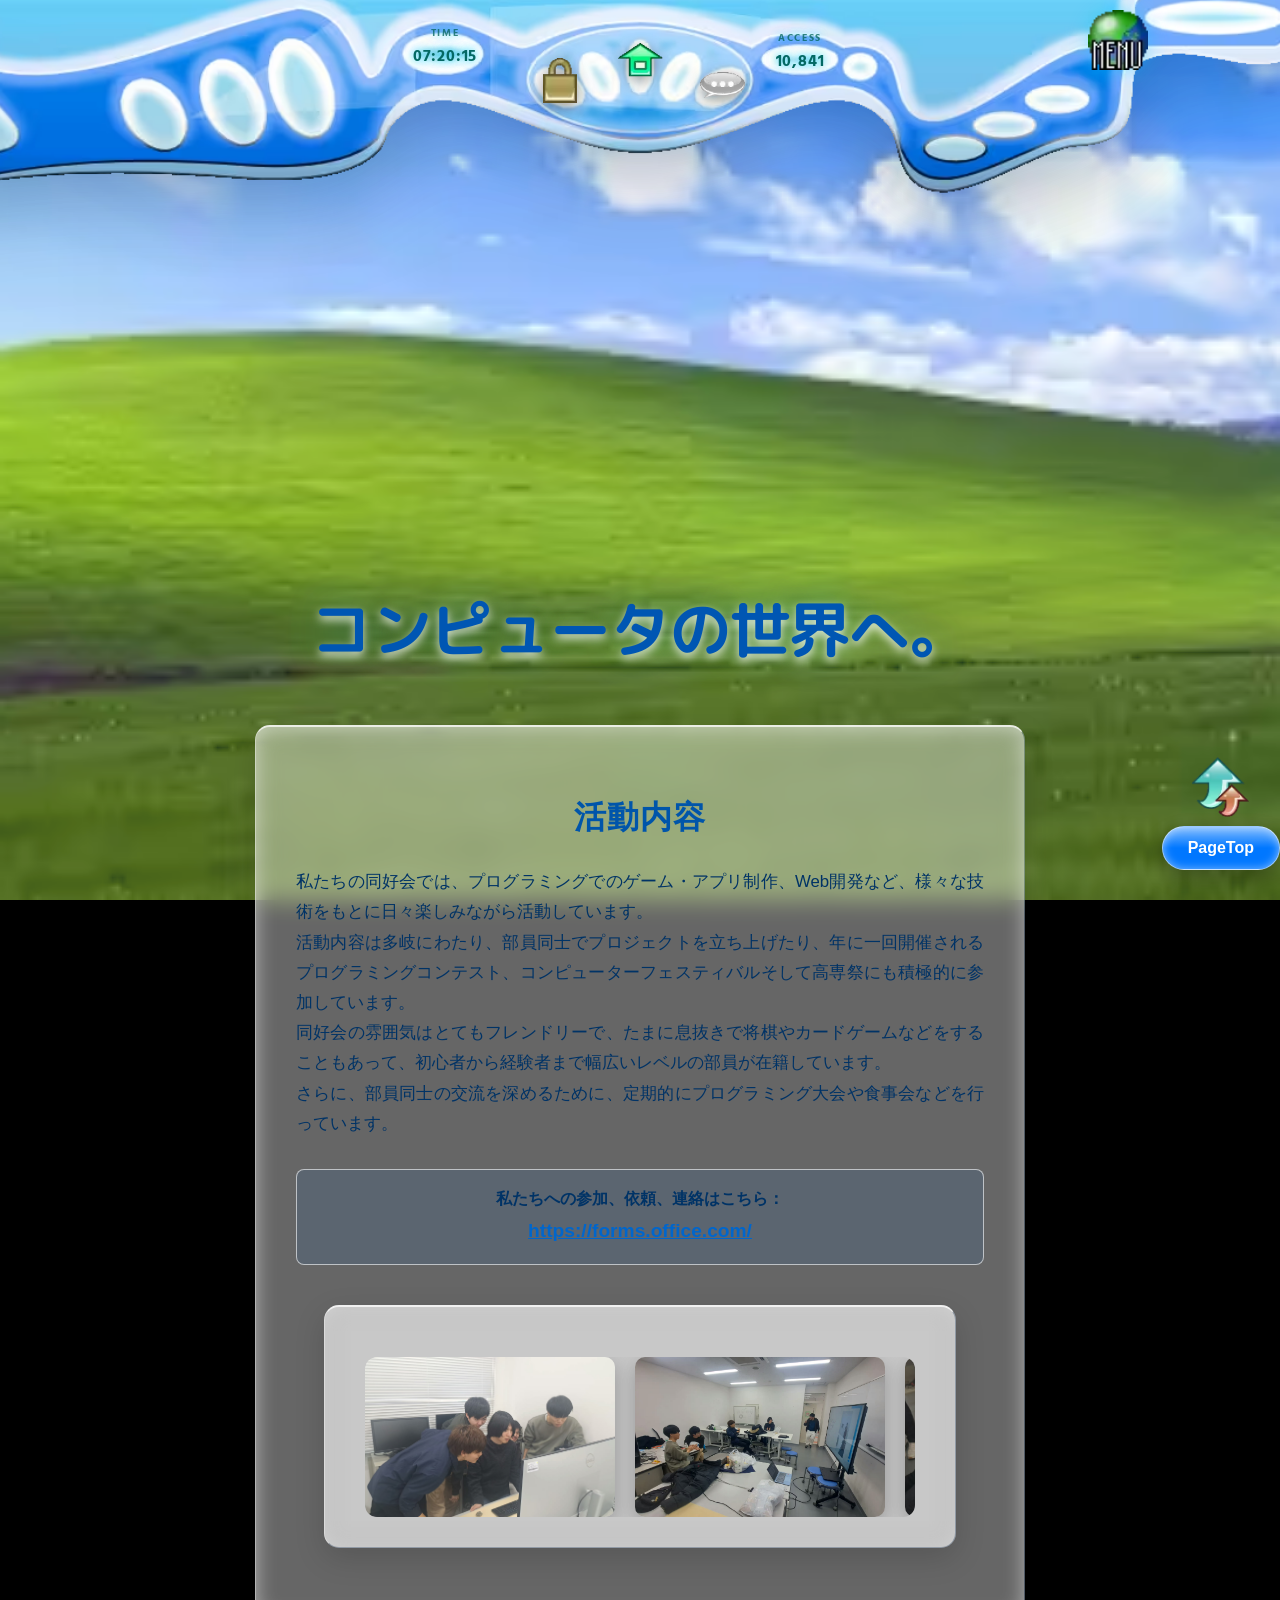
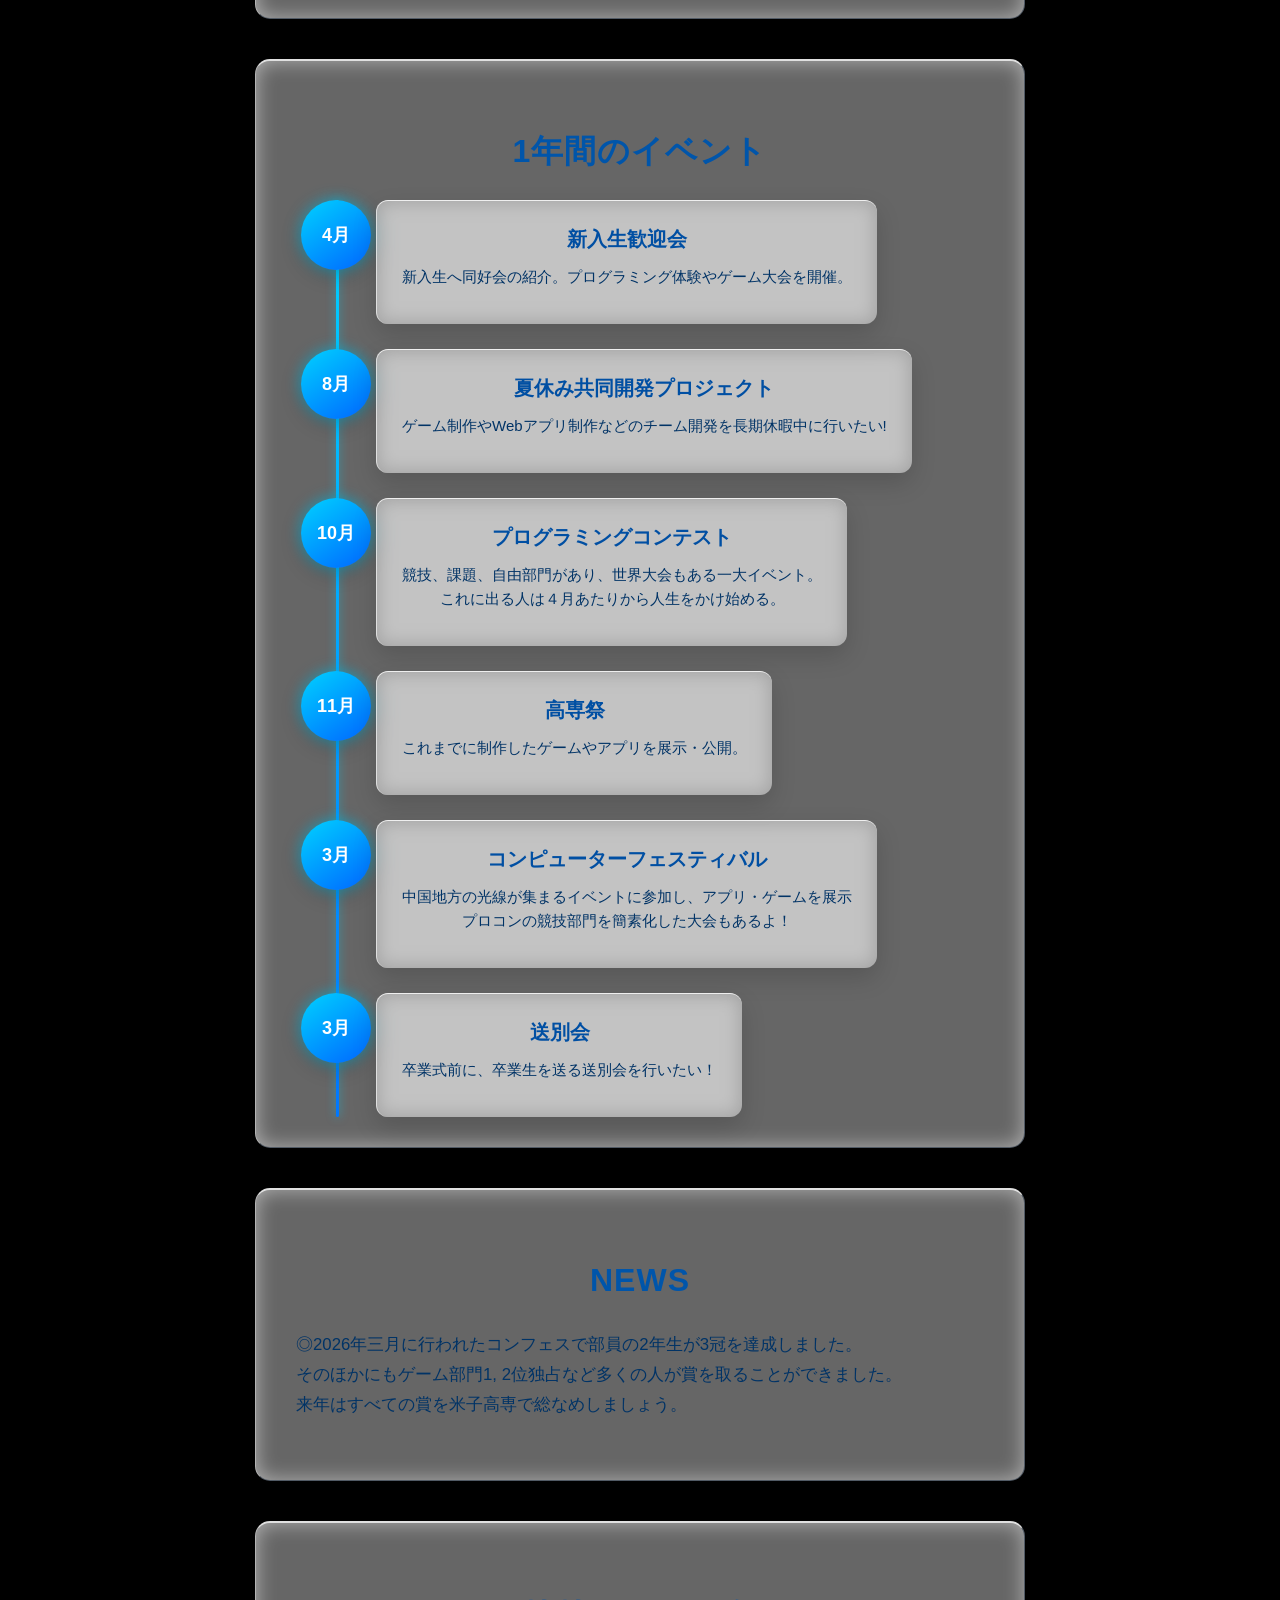
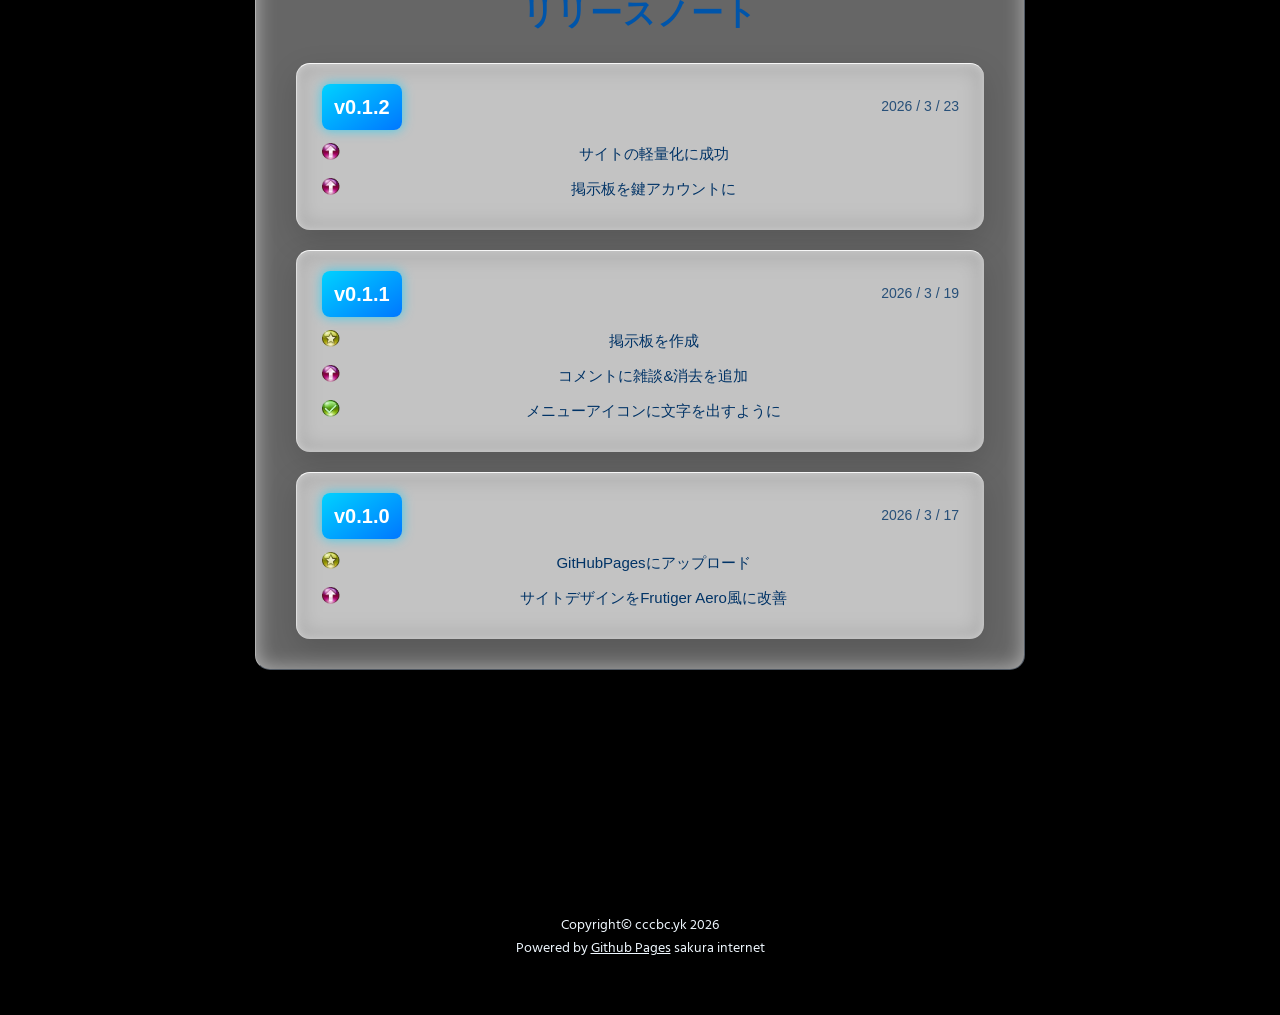
==== index.html @ b2a7dab2 "Update index.html" ====
<!DOCTYPE html>
<html lang="ja">

<head>
    <meta charset="UTF-8">
    <meta name="viewport" content="width=device-width, initial-scale=1.0">
    <title>コンピュータ同好会 - CCCBC ホームページ</title>
    <!-- Apply Settings Script -->
    <script src="assets/js/apply_settings.js"></script>
    <!-- Google Fonts: M PLUS Rounded 1c -->
    <link rel="preconnect" href="https://fonts.googleapis.com">
    <link rel="preconnect" href="https://fonts.gstatic.com" crossorigin>
    <link
        href="https://fonts.googleapis.com/css2?family=Hind:wght@300;400;500;600;700&family=M+PLUS+Rounded+1c:wght@400;700&display=swap"
        rel="stylesheet">
    <!-- Three.js for 3D Logo -->
    <script defer src="assets/js/three.min.js"></script>
    <link rel="stylesheet" href="assets/css/style.css">
</head>


<body>
    <div class="side-frame side-frame-left"></div>
    <div class="side-frame side-frame-right"></div>
    <div id="header-earth-part"></div>
    <div id="header-container">
        <div id="canvas-wrap">
            <div id="header-bg-part"></div>

            <canvas id="headerCanvas"></canvas>
            <div id="box-time" class="info-box">
                <span class="label">Time</span>
                <span id="currentTime" class="value">00:00:00</span>
            </div>

            <div id="box-network" class="info-box">
                <span class="label">Network</span>
                <div id="antenna-container">
                    <svg width="40" height="26" viewBox="0 0 50 30">
                        <path d="M 8 28 V 10 M 8 10 L 4 5 H 12 Z" stroke="white" stroke-width="2" fill="none" />
                        <rect class="sig-bar active" x="18" y="22" width="4" height="6" rx="1" />
                        <rect class="sig-bar active" x="26" y="15" width="4" height="13" rx="1" />
                        <rect class="sig-bar active" x="34" y="9" width="4" height="19" rx="1" />
                        <rect class="sig-bar active" id="bar-4" x="42" y="3" width="4" height="25" rx="1" />
                    </svg>
                </div>
            </div>



            <div id="box-access" class="info-box">
                <span class="label">Access</span>
                <span id="accessCount" class="value">10,841</span>
            </div>
        </div>
    </div>

    <div class="menu-panel" id="menuPanel">

        <a href="./index.html">ホーム</a>
        <a href="#about">同好会紹介</a>
        <a href="./html/members.html">部員紹介</a>
        <a href="./html/works.html">部員作品一覧</a>
        <a href="./html/activities.html">活動実績</a>
        <a href="#release-notes">リリースノート</a>
        <a href="./html/recruitment.html">募集要項</a>
        <a href="./html/bbs.html">同好会掲示板</a>
        <a href="./html/inquiry.html">お問い合わせ</a>
        <a href="./html/settings.html">サイト設定</a>

    </div>


    <main>
        <section class="hero-section">
            <div id="logo-3d-container"></div>
            <h1>コンピュータの世界へ。</h1>
            <div class="aero-content-box" id="about">
                <p class="aero-subtitle">
                    活動内容
                </p>

                <p class="aero-text">
                    私たちの同好会では、プログラミングでのゲーム・アプリ制作、Web開発など、様々な技術をもとに日々楽しみながら活動しています。<br>
                    活動内容は多岐にわたり、部員同士でプロジェクトを立ち上げたり、年に一回開催されるプログラミングコンテスト、コンピューターフェスティバルそして高専祭にも積極的に参加しています。<br>
                    同好会の雰囲気はとてもフレンドリーで、たまに息抜きで将棋やカードゲームなどをすることもあって、初心者から経験者まで幅広いレベルの部員が在籍しています。<br>
                    さらに、部員同士の交流を深めるために、定期的にプログラミング大会や食事会などを行っています。<br>
                </p>

                <div class="aero-contact">
                    私たちへの参加、依頼、連絡はこちら：<br>
                    <a href="https://forms.office.com/Pages/ResponsePage.aspx?id=XYP-cpVeEkWK4KezivJfyFnxktdbz69GnJDWinp0OmpURDQ2TjlPMTk3WVBYSE1GWjRUVzJJSDlMTC4u"
                        class="aero-link">https://forms.office.com/</a>
                </div>

                <div class="aero-content-box">
                    <!-- ictルームで作業している様子をのせる -->
                    <div class="slide-container">
                        <div class="slide-track">

                            <img src="/assets/images/sc1.avif" alt="">
                            <img src="/assets/images/sc2.avif" alt="">
                            <img src="/assets/images/sc3.avif" alt="">
                            <img src="/assets/images/sc4.avif" alt="">

                            <!-- ループ用（同じ画像をもう一度） -->
                            <img src="/assets/images/sc1.avif" alt="">
                            <img src="/assets/images/sc2.avif" alt="">
                            <img src="/assets/images/sc3.avif" alt="">
                            <img src="/assets/images/sc4.avif" alt="">

                        </div>
                    </div>

                </div>
            </div>


            <div class="aero-content-box">
                <p class="aero-subtitle">
                    1年間のイベント
                </p>

                <div class="event-timeline">

                    <div class="event-card">
                        <div class="event-month">4月</div>
                        <div class="event-content">
                            <h3>新入生歓迎会</h3>
                            <p>新入生へ同好会の紹介。プログラミング体験やゲーム大会を開催。</p>
                        </div>
                    </div>

                    <div class="event-card">
                        <div class="event-month">8月</div>
                        <div class="event-content">
                            <h3>夏休み共同開発プロジェクト</h3>
                            <p>ゲーム制作やWebアプリ制作などのチーム開発を長期休暇中に行いたい!</p>
                        </div>
                    </div>

                    <div class="event-card">
                        <div class="event-month">10月</div>
                        <div class="event-content">
                            <h3>プログラミングコンテスト</h3>
                            <p>競技、課題、自由部門があり、世界大会もある一大イベント。<br>
                                これに出る人は４月あたりから人生をかけ始める。
                            </p>
                        </div>
                    </div>

                    <div class="event-card">
                        <div class="event-month">11月</div>
                        <div class="event-content">
                            <h3>高専祭</h3>
                            <p>これまでに制作したゲームやアプリを展示・公開。</p>
                        </div>
                    </div>

                    <div class="event-card">
                        <div class="event-month">3月</div>
                        <div class="event-content">
                            <h3>コンピューターフェスティバル</h3>
                            <p>中国地方の光線が集まるイベントに参加し、アプリ・ゲームを展示<br>
                                プロコンの競技部門を簡素化した大会もあるよ！
                            </p>
                        </div>
                    </div>

                    <div class="event-card">
                        <div class="event-month">3月</div>
                        <div class="event-content">
                            <h3>送別会</h3>
                            <p>卒業式前に、卒業生を送る送別会を行いたい！</p>
                        </div>
                    </div>

                </div>
            </div>


            <div class="aero-content-box">
                <p class="aero-subtitle">
                    NEWS
                </p>

                <p class="aero-text">
                    ◎2026年三月に行われたコンフェスで部員の2年生が3冠を達成しました。<br>
                    そのほかにもゲーム部門1, 2位独占など多くの人が賞を取ることができました。<br>
                    来年はすべての賞を米子高専で総なめしましょう。
                </p>

            </div>


            <div class="aero-content-box" id="release-notes">
                <p class="aero-subtitle">
                    リリースノート
                </p>


                <div class="release-container">

                    <div class="release-card">
                        <div class="release-header">
                            <span class="release-version">v0.1.2</span>
                            <span class="release-date">2026 / 3 / 23</span>
                        </div>

                        <ul class="release-list">
                            <!-- <li class="new"></li> -->
                            <li class="improve">サイトの軽量化に成功</li>
                            <li class="improve">掲示板を鍵アカウントに</li>
                            <!-- <li class="fix"></li> -->

                        </ul>
                    </div>

                </div>

                <div class="release-container">

                    <div class="release-card">
                        <div class="release-header">
                            <span class="release-version">v0.1.1</span>
                            <span class="release-date">2026 / 3 / 19</span>
                        </div>

                        <ul class="release-list">
                            <li class="new">掲示板を作成</li>
                            <li class="improve">コメントに雑談&消去を追加</li>
                            <li class="fix">メニューアイコンに文字を出すように</li>

                        </ul>
                    </div>

                </div>

                <div class="release-container">

                    <div class="release-card">
                        <div class="release-header">
                            <span class="release-version">v0.1.0</span>
                            <span class="release-date">2026 / 3 / 17</span>
                        </div>

                        <ul class="release-list">
                            <li class="new">GitHubPagesにアップロード</li>
                            <li class="improve">サイトデザインをFrutiger Aero風に改善</li>
                            <!-- <li class="fix"></li> -->
                        </ul>
                    </div>

                </div>


            </div>


        </section>

        <section class="footer"></section>
    </main>

    <script src="assets/js/header_manager.js"></script>
    <script src="assets/js/footer.js"></script>

    <script src="assets/js/logo_3d.js"></script>
    <script>
        // 本物のアクセス数を取得して更新
        async function updateRealAccessCount() {
            const el = document.getElementById('accessCount');
            const siteId = "cccbc-yk-homepage"; // サイト識別用ID

            try {
                // Visit-Counter API (無料のアクセスカウンター) を使用
                const response = await fetch(`https://api.visitorbadge.io/api/visitors?path=${siteId}&countOnly=true`);
                const text = await response.text();

                // APIはSVGで結果を返すため、正規表現でアクセス数を抽出
                const match = text.match(/VISITORS:\s*([\d,]+)/i) || text.match(/<text.*?font-weight="bold".*?>([\d,]+)<\/text>/i);
                const count = match ? parseInt(match[1].replace(/,/g, '')) : 0;

                // 初期の10,841に加算して表示（キリ番っぽく見せるため）
                const baseCount = 0;
                el.textContent = (baseCount + count).toLocaleString();
            } catch (e) {
                console.error("Access count fetch failed:", e);
                // 失敗した場合は既存の表示を維持
            }
        }

        // 時刻・ステータスの更新
        function updateStats() {
            const now = new Date();
            document.getElementById('currentTime').textContent =
                now.getHours().toString().padStart(2, '0') + ':' +
                now.getMinutes().toString().padStart(2, '0') + ':' +
                now.getSeconds().toString().padStart(2, '0');

            // アンテナの演出: 基本4本、たまに3本
            const bar4 = document.getElementById('bar-4');
            if (bar4 && Math.random() > 0.95) {
                bar4.style.opacity = Math.random() > 0.3 ? "1" : "0.2";
            }
        }

        setInterval(updateStats, 1000);
        updateStats();
        updateRealAccessCount(); // ページ読み込み時に実行

        // Canvas要素が未使用の場合は非表示にする（あるいは削除）


        const headerCanvas = document.getElementById('headerCanvas');
        if (headerCanvas) headerCanvas.style.display = 'none';

        // 地球メニューの開閉
        const earthBtn = document.getElementById('header-earth-part');
        const menuPanel = document.getElementById('menuPanel');

        earthBtn.addEventListener('click', () => {
            menuPanel.classList.toggle('open');
            earthBtn.classList.toggle('active');
        });

        // スマートリンクハンドラー：未設定やリンク切れを404へ
        document.addEventListener('click', async (e) => {
            const link = e.target.closest('a');
            if (!link) return;

            const href = link.getAttribute('href');

            // 1. 「#」や空文字（未設定）の場合は404へ
            if (href === '#' || !href) {
                e.preventDefault();
                window.location.href = '404.html';
                return;
            }

            // 2. 外部サイト、メール、ページ内アンカー等はそのまま
            if (href.startsWith('http') || href.startsWith('mailto:') || href.startsWith('#')) return;

            // 3. 内部リンクが実際に存在するかチェック（開発中の保険）
            // ※ローカルのfile://環境では動かない場合があります
            if (window.location.protocol.startsWith('http')) {
                try {
                    const response = await fetch(href, { method: 'HEAD' });
                    if (!response.ok && response.status === 404) {
                        e.preventDefault();
                        window.location.href = '404.html';
                    }
                } catch (err) {
                    // 通信エラー等はブラウザのデフォルト挙動に任せる
                }
            }
        });

        // パネルの外をクリックしたら閉じる
        document.addEventListener('click', (e) => {
            const earthBtn = document.getElementById('header-earth-part');
            const menuPanel = document.getElementById('menuPanel');
            if (earthBtn && !earthBtn.contains(e.target) && !menuPanel.contains(e.target)) {
                menuPanel.classList.remove('open');
                earthBtn.classList.remove('active');
            }
        });

        // メニュー内のアンカーリンクをクリックした時の処理
        const menuLinks = document.querySelectorAll('#menuPanel a');
        menuLinks.forEach(link => {
            link.addEventListener('click', (e) => {
                const href = link.getAttribute('href');
                if (href && href.startsWith('#') && href !== '#') {
                    // パネルを閉じる
                    menuPanel.classList.remove('open');
                    earthBtn.classList.remove('active');

                    // スムーズスクロール
                    const targetEl = document.querySelector(href);
                    if (targetEl) {
                        e.preventDefault();
                        targetEl.scrollIntoView({ behavior: 'smooth' });
                    }
                }
            });
        });
    </script>


    <!-- ページトップボタン -->
    <button id="pageTop">PageTop</button>

    <script>
        const pageTop = document.getElementById("pageTop");
        pageTop.onclick = () => {

            window.scrollTo({
                top: 0,
                behavior: "smooth"
            });
        };
    </script>

</body>

</html>
---- assets/css/style.css ----
:root {
    --accent: #00d2ff;
    --bg-site: #fdfdfd;
    --glass-glow: rgba(0, 210, 255, 0.5);
}

/* --- Side Pillarboxes (デジタルとアナログの境目) --- */
.side-frame {
    position: fixed;
    top: 0;
    width: calc((100vw - 1500px) / 2);
    height: 100vh;
    /* 記録中の漆黒の帯 */
    background: #050505;
    background-image: linear-gradient(rgba(18, 16, 16, 0) 50%,
            rgba(0, 0, 0, 0.25) 50%), linear-gradient(90deg,
            rgba(255, 0, 0, 0.02),
            rgba(0, 255, 0, 0.01),
            rgba(0, 0, 255, 0.02));
    background-size: 100% 2px, 3px 100%;
    z-index: 2000;
    /* 全ての要素（ヘッダー含む）より上に置くことで「枠」にする */
    pointer-events: none;
}

.side-frame-left {
    left: 0;
    border-right: 1px solid rgba(255, 255, 255, 0.15);
    box-shadow: 10px 0 30px rgba(0, 0, 0, 0.8);
}

.side-frame-right {
    right: 0;
    border-left: 1px solid rgba(255, 255, 255, 0.15);
    box-shadow: -10px 0 30px rgba(0, 0, 0, 0.8);
}

/* 画面が狭いときは枠を消す */
@media (max-width: 1500px) {
    .side-frame {
        display: none;
    }
}

body {
    margin: 0;
    padding: 0;
    font-family: "Hind", "M PLUS Rounded 1c", sans-serif;
    color: #333;
    overflow-x: hidden;
    /* 枠に合わせて1500px幅に固定したWindows XP Bliss */
    background-color: #000;
    /* 枠の外は完全な黒 */
    background-image: url("../images/Bliss_(Windows_XP).avif");
    background-size: 1500px auto;
    background-position: center bottom;
    background-attachment: fixed;
    background-repeat: no-repeat;
}

/* 背景が明るい画像の場合に備え、オーバーレイで可読性を確保 */
body::before {
    content: "";
    position: fixed;
    top: 0;
    left: 0;
    width: 100%;
    height: 100%;
    background: rgba(255, 255, 255, 0.1);
    backdrop-filter: saturate(1.2);
    z-index: -1;
}

/* --- Floating Menu Bar Style (Responsive) --- */
#header-container {
    position: fixed;
    top: 0;
    left: 0;
    width: 100%;
    height: 120px;
    display: flex;
    justify-content: center;
    z-index: 1;
    filter: drop-shadow(0 15px 40px rgba(0, 50, 100, 0.25));
}

#canvas-wrap {
    position: relative;
    width: 1500px;
    height: 120px;
    pointer-events: auto;
    flex-shrink: 0;
    display: flex;
    justify-content: center;
    align-items: center;
}

/* --- ヘッダー専用のパーツ画像 --- */
#header-bg-part {
    position: absolute;
    top: -20px;
    /* 以前の座標再現 */
    left: 0;
    width: 1500px;
    height: 450px;
    background-image: url("../images/frutiger_aero_design (8).avif");
    background-size: contain;
    background-repeat: no-repeat;
    background-position: center top;
    z-index: -1;
    pointer-events: none;
    filter: drop-shadow(0 20px 50px rgba(0, 0, 0, 0.1));
}

/* --- 地球メニュー画像 --- */
#header-earth-part {
    position: fixed;
    top: 10px;
    left: calc(max(0px, 50vw - 750px) + min(100vw, 1500px) * 0.85);
    width: 140px;
    height: 60px;
    background-image: url("../images/menu_earth.avif");
    background-size: contain;
    background-repeat: no-repeat;
    z-index: 3;
    pointer-events: auto;
    cursor: pointer;
    filter: drop-shadow(0 0 10px rgba(0, 210, 255, 0.4));
    transition: transform 0.3s ease, filter 0.3s ease;
}

/* クリック時アニメーション */
#header-earth-part.active {
    transform: scale(1.1) rotate(10deg);
    filter: drop-shadow(0 0 20px rgba(0, 210, 255, 1));
}



/* スライドメニュー */

.menu-panel {
    position: fixed;
    top: 0;
    right: calc(max((100vw - 1500px) / 2, 0px));
    width: 260px;
    height: 100vh;
    background: rgba(255, 255, 255, 0.4);
    backdrop-filter: blur(20px);
    -webkit-backdrop-filter: blur(20px);
    transform: translateX(100%);
    box-shadow: -5px 0 20px rgba(0, 0, 0, 0);
    padding-top: 10px;
    display: flex;
    flex-direction: column;
    gap: 20px;
    z-index: 5;
    transition: transform 0.5s cubic-bezier(0.16, 1, 0.3, 1), box-shadow 0.5s;
    pointer-events: none;
}

.menu-panel.open {
    transform: translateX(0);
    box-shadow: -5px 0 30px rgba(0, 0, 0, 0.2);
    pointer-events: auto;
}

/* メニュー項目 */

.menu-panel a {
    padding: 2px 10px;
    font-size: 18px;
    color: #0a4f70;
    text-decoration: none;
    border-radius: 10px;
}

.menu-panel a:hover {
    background: rgba(255, 255, 255, 0.6);
}

#header-earth-part:hover {
    transform: scale(1.05);
    filter: drop-shadow(0 0 15px rgba(0, 210, 255, 0.8));
}

#headerCanvas {
    position: relative;
    width: 1500px;
    height: 450px;
    margin-top: -150px;
    /* キャンバスの描画位置合わせ */
    display: block;
    z-index: 1;
}

/* --- Access & Time Overlays (Menu alignment) --- */
/* --- Stat Box Base Styling --- */
.info-box {
    position: absolute;
    color: #056964;
    text-align: center;
    text-shadow: 0 0 8px rgba(0, 210, 255, 0.8), 0 0 15px rgba(0, 210, 255, 0.4);
    pointer-events: none;
    transform: translateX(-50%);
    /* 座標を要素の中央にする */
}

/* 個別配置 */
#box-time {
    top: 25px;
    left: 555px;
}

#box-network {
    top: 90px;
    left: 70px;
}

#box-access {
    top: 30px;
    left: 910px;
}

.label {
    display: block;
    font-size: 0.65rem;
    text-transform: uppercase;
    letter-spacing: 0.15em;
    opacity: 0.8;
    font-weight: 700;
    margin-bottom: 2px;
}

.value {
    font-size: 1.0rem;
    font-weight: 700;
    letter-spacing: 0.05em;
}

/* --- Dynamic Header Buttons --- */
.header-btn {
    position: absolute;
    width: 60px;
    height: 60px;
    display: flex;
    justify-content: center;
    align-items: center;
    cursor: pointer;
    transition: all 0.4s cubic-bezier(0.175, 0.885, 0.32, 1.275);
    z-index: 10;
}

.header-btn img {
    width: 45px; /* 少し大きくする */
    height: 45px;
    object-fit: contain;
    filter: drop-shadow(0 4px 8px rgba(0, 0, 0, 0.4));
    transition: all 0.4s ease;
}

.header-btn:hover {
    transform: scale(1.2) translateY(-4px);
}

.header-btn:hover img {
    filter: drop-shadow(0 0 15px rgba(0, 210, 255, 0.8));
    transform: rotate(5deg);
}



/* --- Main Content --- */
main {
    padding-top: 15vh;
    max-width: 900px;
    margin: 0 auto;
    text-align: center;
}

.hero-section {
    padding: 100px 20px;
}

h1 {
    font-size: 3.8rem;
    color: #0056b3;
    margin-bottom: 20px;
    text-shadow: 0 4px 10px rgba(255, 255, 255, 0.8), 0 0 40px rgba(0, 210, 255, 0.3);
    letter-spacing: -0.02em;
}


/* --- 3D Logo Container --- */
#logo-3d-container {
    width: 300px;
    height: 300px;
    margin: 0 auto;
    position: relative;
    cursor: pointer;
    filter: drop-shadow(0 20px 40px rgba(0, 0, 0, 0.3));
}

/* --- Antenna Styles --- */
.sig-bar {
    fill: rgba(255, 255, 255, 0.2);
}

.sig-bar.active {
    fill: #fff;
    filter: drop-shadow(0 0 5px rgba(0, 210, 255, 0.8));
}

.sig-bar.hidden {
    fill: rgba(255, 255, 255, 0.2);
    filter: none;
}

#antenna-container {
    display: flex;
    align-items: center;
    justify-content: center;
    height: 38px;
}

/* フルティガーエアロ風・すりガラスコンテンツボックス */
.aero-content-box {
    width: 80%;
    max-width: 800px;
    margin: 40px auto;
    padding: 30px 40px;

    /* すりガラス効果（魔法の1行） */
    background: rgba(255, 255, 255, 0.4);
    backdrop-filter: blur(12px);
    -webkit-backdrop-filter: blur(12px);

    /* アクリルの厚みと丸み */
    border-radius: 15px;
    border-top: 2px solid rgba(255, 255, 255, 0.8);
    /* 上からの光 */
    border-left: 1px solid rgba(255, 255, 255, 0.5);
    border-bottom: 1px solid rgba(0, 50, 100, 0.2);
    /* 下の影 */
    border-right: 1px solid rgba(0, 50, 100, 0.2);

    /* 空間に浮いているようなドロップシャドウ */
    box-shadow: 0 10px 30px rgba(0, 0, 0, 0.15),
        inset 0 0 20px rgba(255, 255, 255, 0.5);
    /* 内側の反射 */

    /* テキストのスタイル（当時のシステムフォント感を出す） */
    font-family: "Meiryo", "メイリオ", "MS P Gothic", sans-serif;
    color: #003366;
    /* 濃いブルーで視認性アップ */
    text-align: center;
    line-height: 1.8;
}

.aero-subtitle {
    font-size: 2rem;
    font-weight: bold;
    color: #0055aa;
    margin-bottom: 20px;
    letter-spacing: 1px;
}

.aero-text {
    font-size: 1.05rem;
    margin-bottom: 30px;
    text-align: justify;
    text-justify: inter-ideograph;
}

.aero-contact {
    font-size: 1rem;
    font-weight: bold;
    background: rgba(0, 100, 200, 0.1);
    padding: 15px;
    border-radius: 8px;
    border: 1px solid rgba(255, 255, 255, 0.6);
}

.aero-link {
    color: #0066cc;
    text-decoration: underline;
    font-size: 1.2rem;
}

.aero-link:hover {
    color: #0099ff;
    text-shadow: 0 0 8px rgba(0, 150, 255, 0.8);
    /* ホバーで光る！ */
}




/* ===============================
   活動風景スライドショー
================================ */

.slide-container {

    width: 100%;
    overflow: hidden;
    margin-top: 20px;
    border-radius: 12px;

}

.slide-track {

    display: flex;
    gap: 20px;

    width: calc(250px * 10);

    animation: slideLoop 30s linear infinite;

}

.slide-track img {

    width: 250px;
    height: 160px;

    object-fit: cover;

    border-radius: 10px;

    box-shadow:
        0 6px 20px rgba(0, 0, 0, 0.25);

    transition: 0.3s;

}

/* ホバー拡大 */

.slide-track img:hover {

    transform: scale(1.08);

    box-shadow:
        0 10px 30px rgba(0, 0, 0, 0.35);

}

/* 横スクロール */

@keyframes slideLoop {

    0% {
        transform: translateX(0);
    }

    100% {
        transform: translateX(-50%);
    }

}



/* ===============================
   イベントタイムライン
================================ */

.event-timeline {

    display: flex;
    flex-direction: column;
    gap: 25px;
    margin-top: 20px;
    position: relative;

}

/* 中央ライン */

.event-timeline::before {

    content: "";

    position: absolute;

    left: 40px;
    top: 0;
    bottom: 0;

    width: 3px;

    background: linear-gradient(180deg,
            #00d2ff,
            #0077ff);

    border-radius: 2px;

    box-shadow: 0 0 10px rgba(0, 210, 255, 0.6);

}

/* カード */

.event-card {

    display: flex;
    align-items: flex-start;
    gap: 20px;

    padding-left: 80px;

    position: relative;

}

/* 月 */

.event-month {

    width: 70px;
    height: 70px;

    display: flex;
    align-items: center;
    justify-content: center;

    font-weight: bold;
    font-size: 18px;

    color: white;

    background: linear-gradient(145deg,
            #00d2ff,
            #0066ff);

    border-radius: 50%;

    box-shadow:
        0 5px 20px rgba(0, 0, 0, 0.25),
        0 0 15px rgba(0, 210, 255, 0.7);

    position: absolute;
    left: 5px;

}

/* 内容カード */

.event-content {

    background: rgba(255, 255, 255, 0.35);

    backdrop-filter: blur(10px);

    padding: 20px 25px;

    border-radius: 12px;

    border-top: 1px solid rgba(255, 255, 255, 0.8);
    border-left: 1px solid rgba(255, 255, 255, 0.6);

    box-shadow:
        0 10px 25px rgba(0, 0, 0, 0.15);

    transition: 0.3s;

}

/* ホバー */

.event-card:hover .event-content {

    transform: translateY(-5px) scale(1.02);

    box-shadow:
        0 20px 40px rgba(0, 0, 0, 0.25);

}

/* タイトル */

.event-content h3 {

    margin: 0;
    font-size: 20px;

    color: #004fa3;

}

/* 説明 */

.event-content p {

    margin-top: 8px;
    font-size: 15px;

    color: #003366;

    line-height: 1.6;

}




/* ===============================
   リリースノート
================================ */

.release-container {

    display: flex;
    flex-direction: column;
    gap: 25px;
    margin-top: 20px;

}

/* カード */

.release-card {

    background: rgba(255, 255, 255, 0.35);

    backdrop-filter: blur(12px);

    border-radius: 14px;

    padding: 20px 25px;

    border-top: 1px solid rgba(255, 255, 255, 0.9);
    border-left: 1px solid rgba(255, 255, 255, 0.6);

    box-shadow:
        0 10px 30px rgba(0, 0, 0, 0.15),
        inset 0 0 10px rgba(255, 255, 255, 0.5);

    transition: 0.3s;

}

/* ホバー */

.release-card:hover {

    transform: translateY(-6px) scale(1.01);

    box-shadow:
        0 20px 45px rgba(0, 0, 0, 0.25);

}

/* ヘッダー */

.release-header {

    display: flex;
    justify-content: space-between;
    align-items: center;

    margin-bottom: 10px;

}

/* バージョン */

.release-version {

    font-weight: bold;

    font-size: 20px;

    color: white;

    padding: 5px 12px;

    border-radius: 8px;

    background: linear-gradient(145deg,
            #00d2ff,
            #0077ff);

    box-shadow:
        0 0 12px rgba(0, 210, 255, 0.7);

}

/* 日付 */

.release-date {

    font-size: 14px;

    color: #003366;

    opacity: 0.8;

}

/* リスト */

.release-list {

    list-style: none;
    padding: 0;
    margin: 0;

}

/* 各項目 */

.release-list li {

    margin: 8px 0;

    padding-left: 26px;

    position: relative;

    font-size: 15px;

    color: #003366;

}

/* アイコン */

.release-list li::before {

    position: absolute;
    left: 0;
    top: 2px;

    font-size: 14px;

}

/* 共通アイコン設定 */
.release-list li::before {
    content: "";
    position: absolute;
    left: 0;
    top: 2px;

    width: 18px;
    height: 18px;

    display: inline-block;

    background-size: contain;
    background-repeat: no-repeat;
    background-position: center;
}

/* 新機能 */
.release-list li.new::before {
    background-image: url("../images/new.avif");
}

/* 改善 */
.release-list li.improve::before {
    background-image: url("../images/improve.avif");
}

/* 修正 */
.release-list li.fix::before {
    background-image: url("../images/fix.avif");
}


#pageTop {
    position: fixed;
    bottom: 30px;
    right: calc(max((100vw - 1500px) / 2, 0px));

    /* ボタン本体のスタイル（フルティガーエアロ風に改善） */
    background: linear-gradient(180deg, rgba(255, 255, 255, 0.5) 0%, rgba(255, 255, 255, 0) 50%), #0077ff;
    color: white;
    border: 1px solid rgba(255, 255, 255, 0.6);
    padding: 12px 25px;
    font-size: 16px;
    font-weight: bold;
    border-radius: 50px;
    cursor: pointer;
    box-shadow: 0 8px 20px rgba(0, 0, 0, 0.3), inset 0 0 10px rgba(255, 255, 255, 0.5);
    transition: 0.3s cubic-bezier(0.17, 0.67, 0.83, 0.67);
    z-index: 1000;
}

/* ボタンの「上」に画像を表示するための擬似要素 */
#pageTop::before {
    content: "";
    position: absolute;
    bottom: 100%;
    /* ボタンの真上に配置 */
    left: 50%;
    transform: translateX(-50%) translateY(-10px);
    width: 60px;
    /* 画像のサイズ */
    height: 60px;
    background-image: url("../images/top.avif");
    background-size: contain;
    background-repeat: no-repeat;
    background-position: center bottom;
    transition: transform 0.3s ease;
    pointer-events: none;
}

#pageTop:hover {
    transform: translateY(-5px);
    background: linear-gradient(180deg, rgba(255, 255, 255, 0.6) 0%, rgba(255, 255, 255, 0.1) 50%), #3399ff;
    box-shadow: 0 12px 25px rgba(0, 0, 0, 0.4);
}

#pageTop:hover::before {
    /* ホバー時に画像が少し跳ねるアニメーション */
    transform: translateX(-50%) translateY(-25px);
}

/* --- Typography Helpers --- */
.hind-light {
    font-family: "Hind", sans-serif;
    font-weight: 300;
    font-style: normal;
}

.hind-regular {
    font-family: "Hind", sans-serif;
    font-weight: 400;
    font-style: normal;
}

.hind-medium {
    font-family: "Hind", sans-serif;
    font-weight: 500;
    font-style: normal;
}

.hind-semibold {
    font-family: "Hind", sans-serif;
    font-weight: 600;
    font-style: normal;
}

.hind-bold {
    font-family: "Hind", sans-serif;
    font-weight: 700;
    font-style: normal;
}

/* ===============================
   Global Theme Overrides
================================ */

/* Dark Mode Theme */
html.theme-dark body {
    background: #121212 !important;
}
html.theme-dark .hero-section::before {
    opacity: 0.1 !important;
}
html.theme-dark .aero-content-box {
    background: rgba(30,30,30,0.7) !important;
    border-color: rgba(255,255,255,0.1) !important;
}
html.theme-dark .event-content,
html.theme-dark .release-card,
html.theme-dark .bbs-card {
    background: rgba(40,40,40,0.8) !important;
    color: #e0e0e0 !important;
    border-color: rgba(255,255,255,0.1) !important;
}
html.theme-dark h1,
html.theme-dark h2,
html.theme-dark h3,
html.theme-dark .aero-subtitle {
    color: #66b2ff !important;
}
html.theme-dark .aero-text,
html.theme-dark p {
    color: #cccccc !important;
}

/* Hacker Theme */
html.theme-hacker body {
    background: #000 !important;
    color: #0f0 !important;
    font-family: "Courier New", Courier, monospace !important;
}
html.theme-hacker .hero-section::before {
    display: none !important;
}
html.theme-hacker h1, 
html.theme-hacker h2, 
html.theme-hacker h3, 
html.theme-hacker p, 
html.theme-hacker span, 
html.theme-hacker a {
    color: #0f0 !important;
    text-shadow: 0 0 5px #0f0 !important;
    font-family: "Courier New", Courier, monospace !important;
}
html.theme-hacker .aero-content-box,
html.theme-hacker .event-content,
html.theme-hacker .release-card,
html.theme-hacker .bbs-card {
    background: rgba(0,20,0,0.9) !important;
    border: 1px solid #0f0 !important;
    box-shadow: 0 0 10px #0f0 !important;
    backdrop-filter: none !important;
}
html.theme-hacker .aero-subtitle {
    color: #0f0 !important;
}

/* --- Footer --- */
.footer {
    padding: 40px 20px;
    margin-top: 50px;
}

.footer-content {
    color: aliceblue;
    font-size: 0.9rem;
    line-height: 1.6;
}
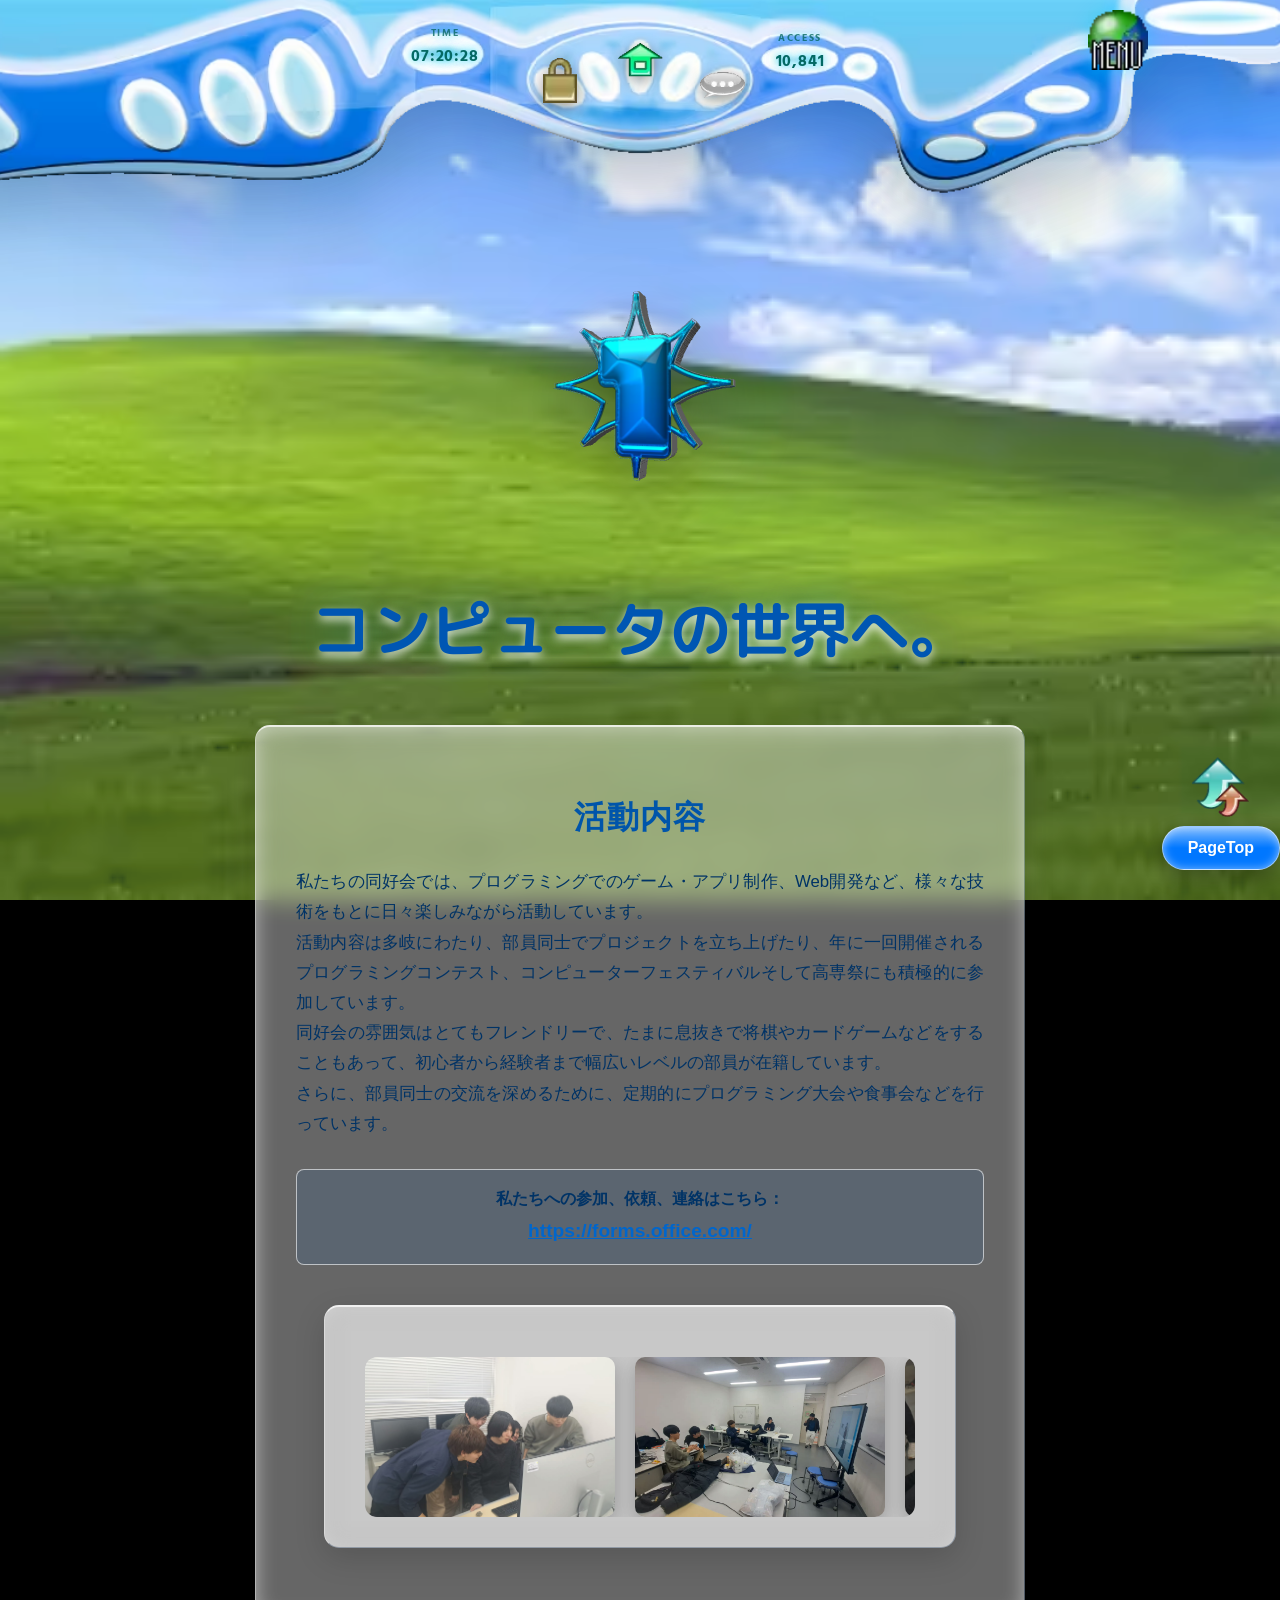
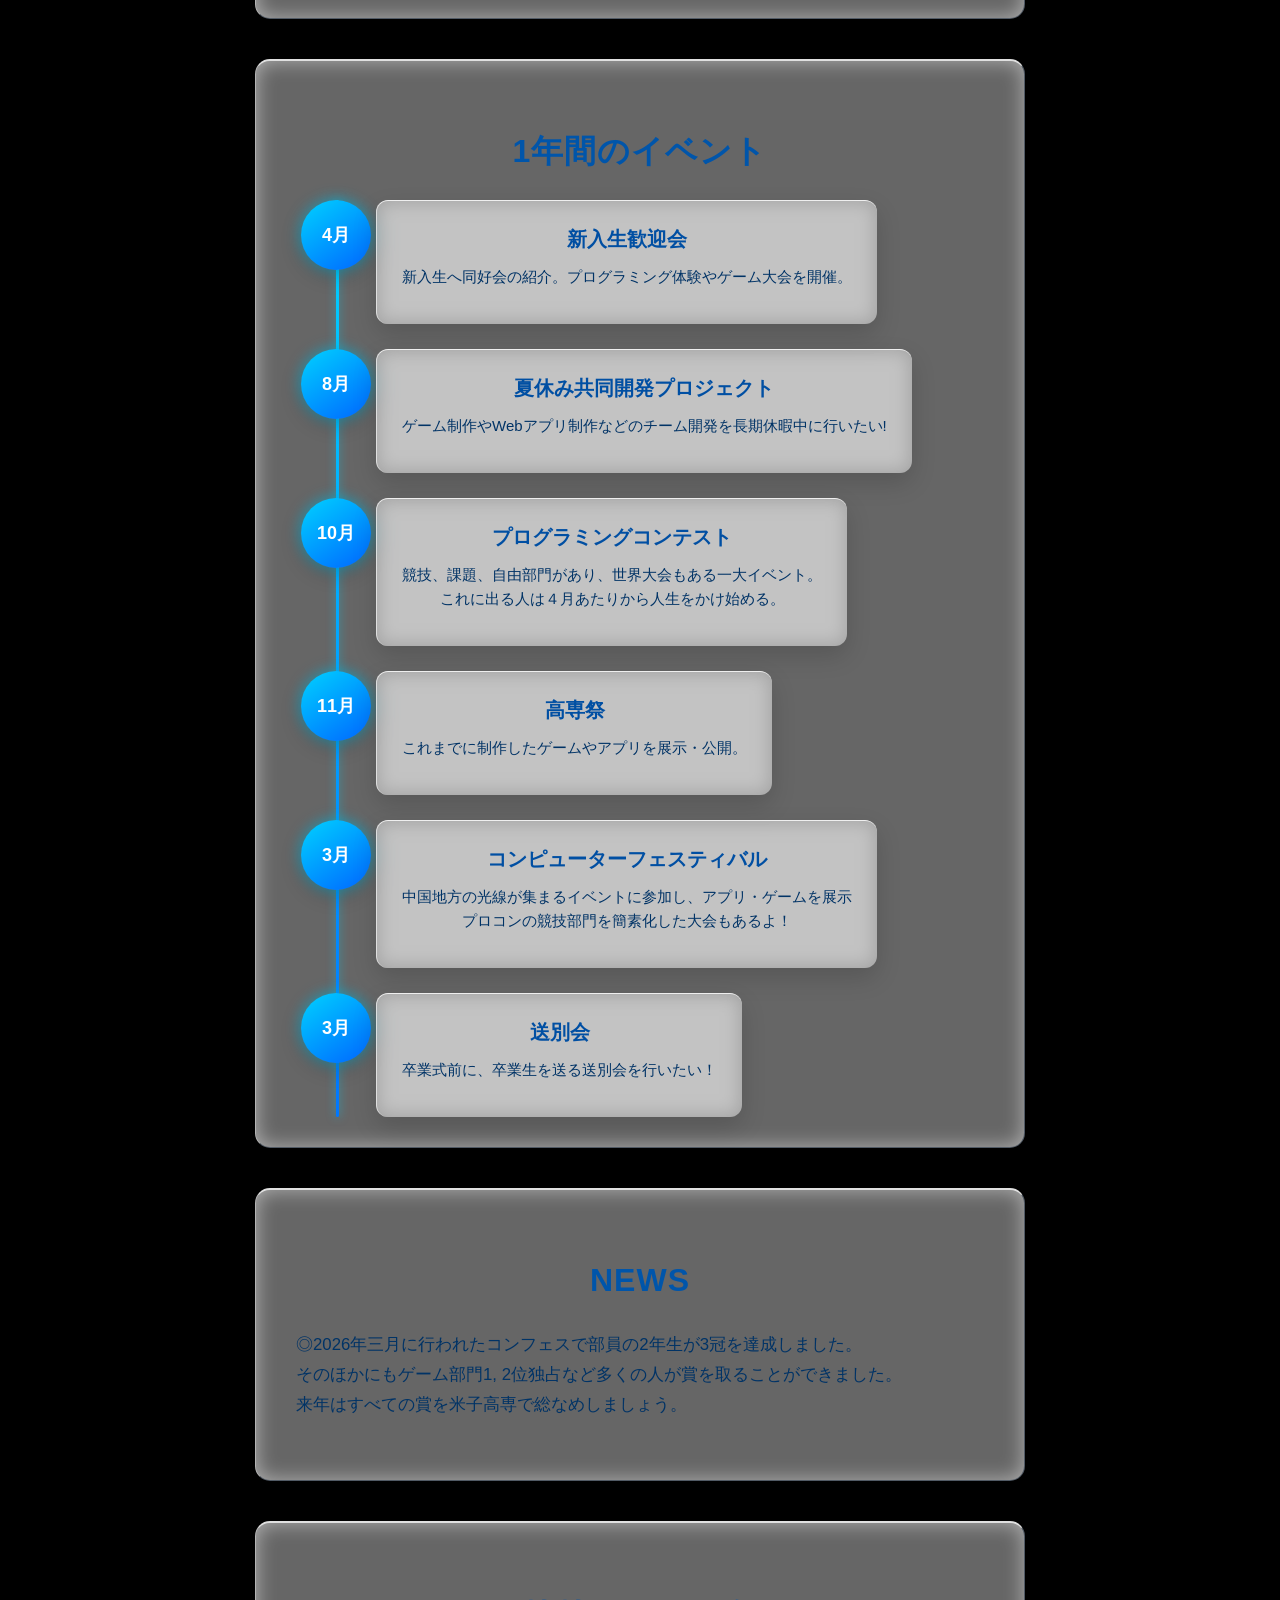
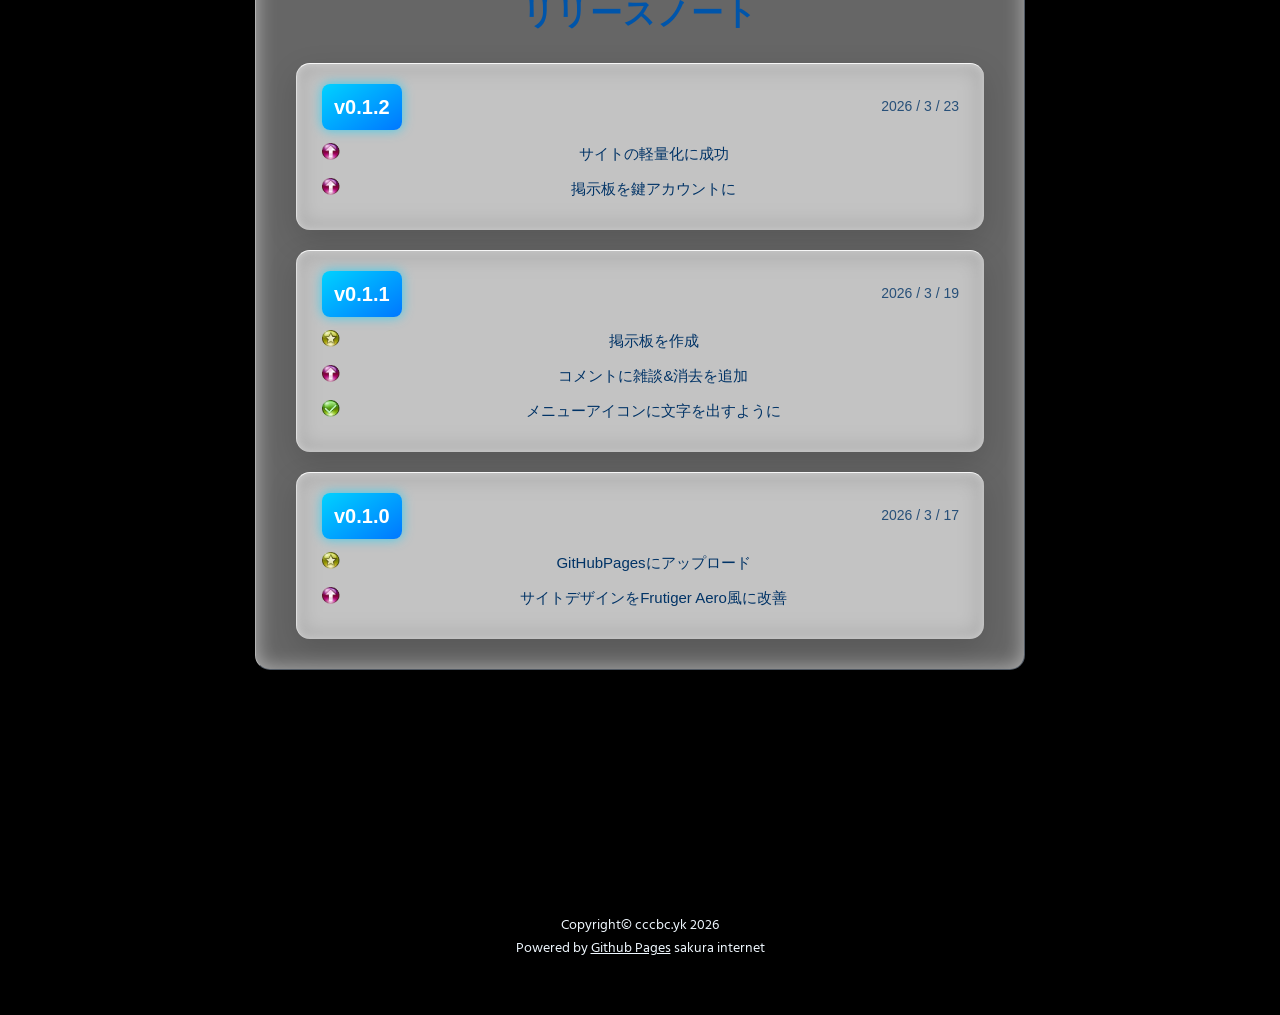
==== commit 1c7e4b43: "fix three.js" ====
--- a/index.html
+++ b/index.html
@@ -98,16 +98,16 @@
                     <div class="slide-container">
                         <div class="slide-track">
 
-                            <img src="/assets/images/sc1.avif" alt="">
-                            <img src="/assets/images/sc2.avif" alt="">
-                            <img src="/assets/images/sc3.avif" alt="">
-                            <img src="/assets/images/sc4.avif" alt="">
+                            <img src="assets/images/sc1.avif" alt="">
+                            <img src="assets/images/sc2.avif" alt="">
+                            <img src="assets/images/sc3.avif" alt="">
+                            <img src="assets/images/sc4.avif" alt="">
 
                             <!-- ループ用（同じ画像をもう一度） -->
-                            <img src="/assets/images/sc1.avif" alt="">
-                            <img src="/assets/images/sc2.avif" alt="">
-                            <img src="/assets/images/sc3.avif" alt="">
-                            <img src="/assets/images/sc4.avif" alt="">
+                            <img src="assets/images/sc1.avif" alt="">
+                            <img src="assets/images/sc2.avif" alt="">
+                            <img src="assets/images/sc3.avif" alt="">
+                            <img src="assets/images/sc4.avif" alt="">
 
                         </div>
                     </div>
@@ -262,10 +262,10 @@
         <section class="footer"></section>
     </main>
 
-    <script src="assets/js/header_manager.js"></script>
-    <script src="assets/js/footer.js"></script>
-
-    <script src="assets/js/logo_3d.js"></script>
+    <script defer src="assets/js/header_manager.js"></script>
+    <script defer src="assets/js/footer.js"></script>
+
+    <script defer src="assets/js/logo_3d.js"></script>
     <script>
         // 本物のアクセス数を取得して更新
         async function updateRealAccessCount() {
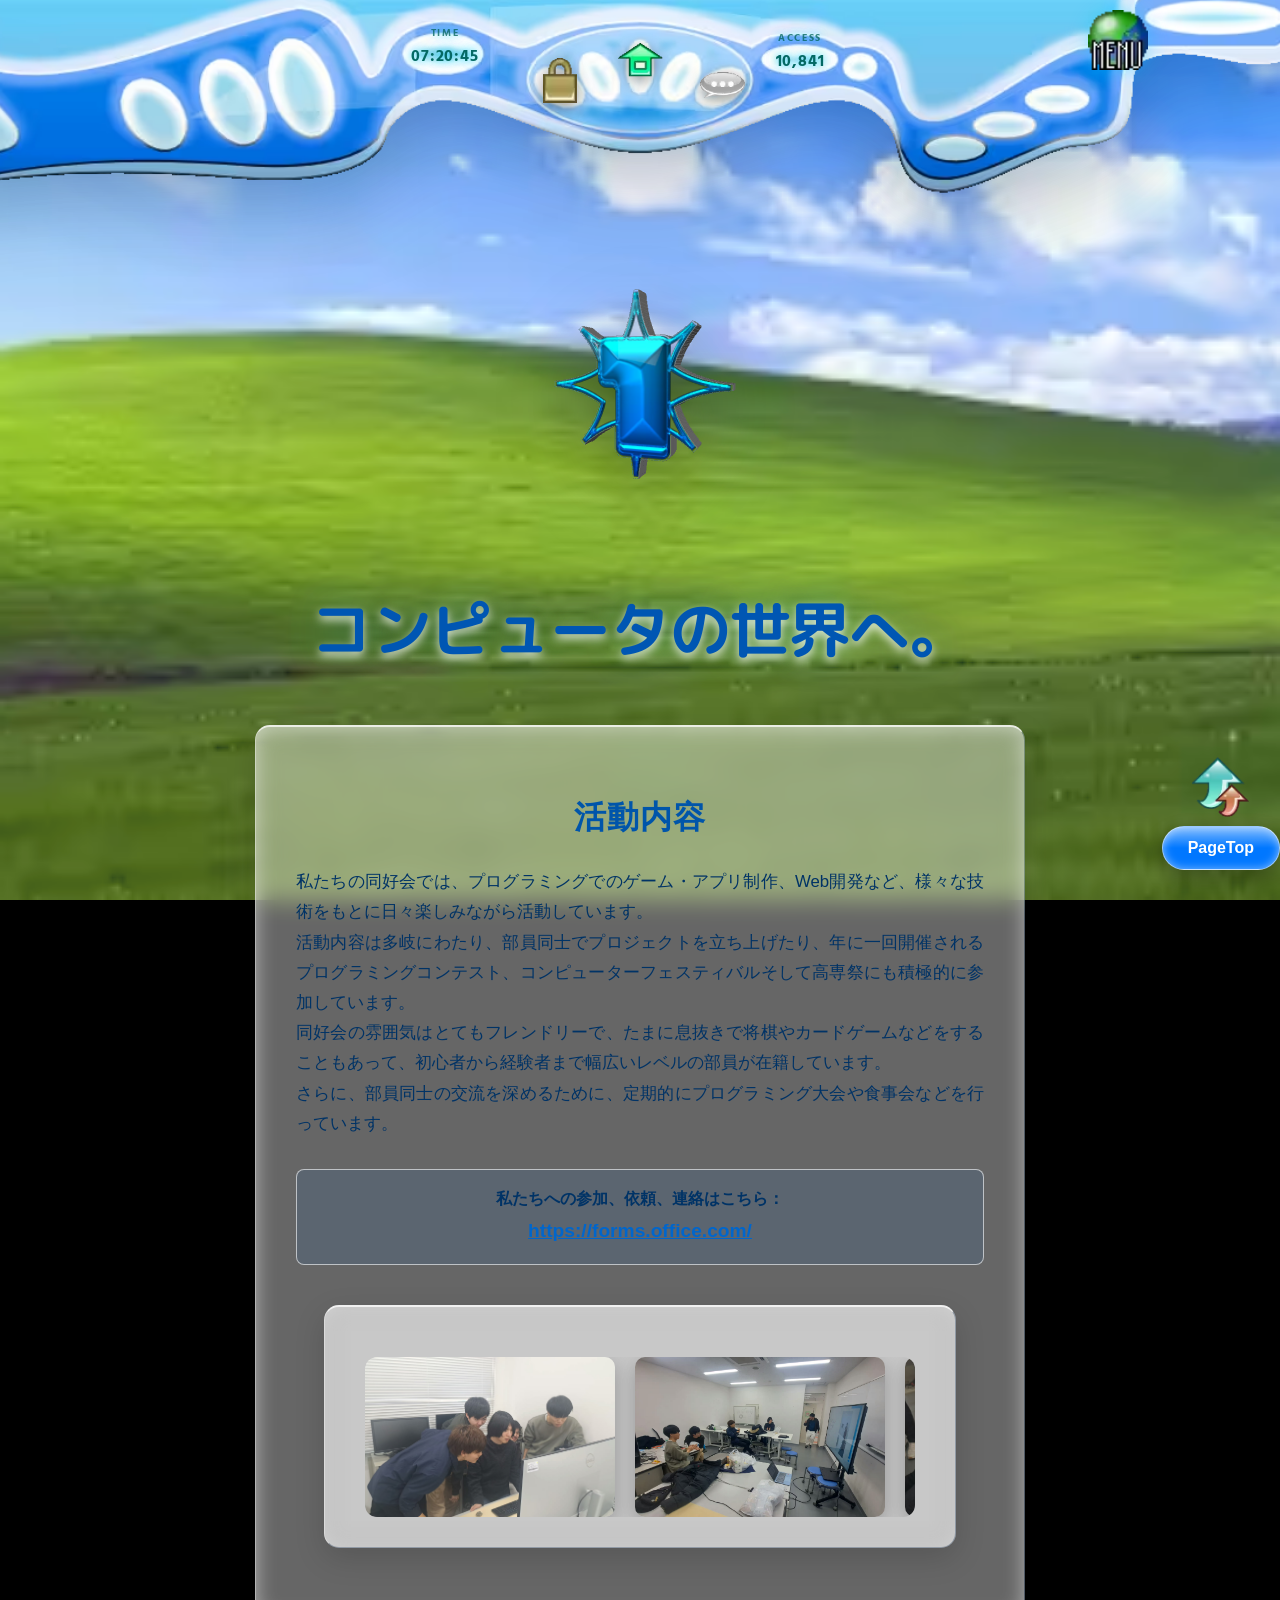
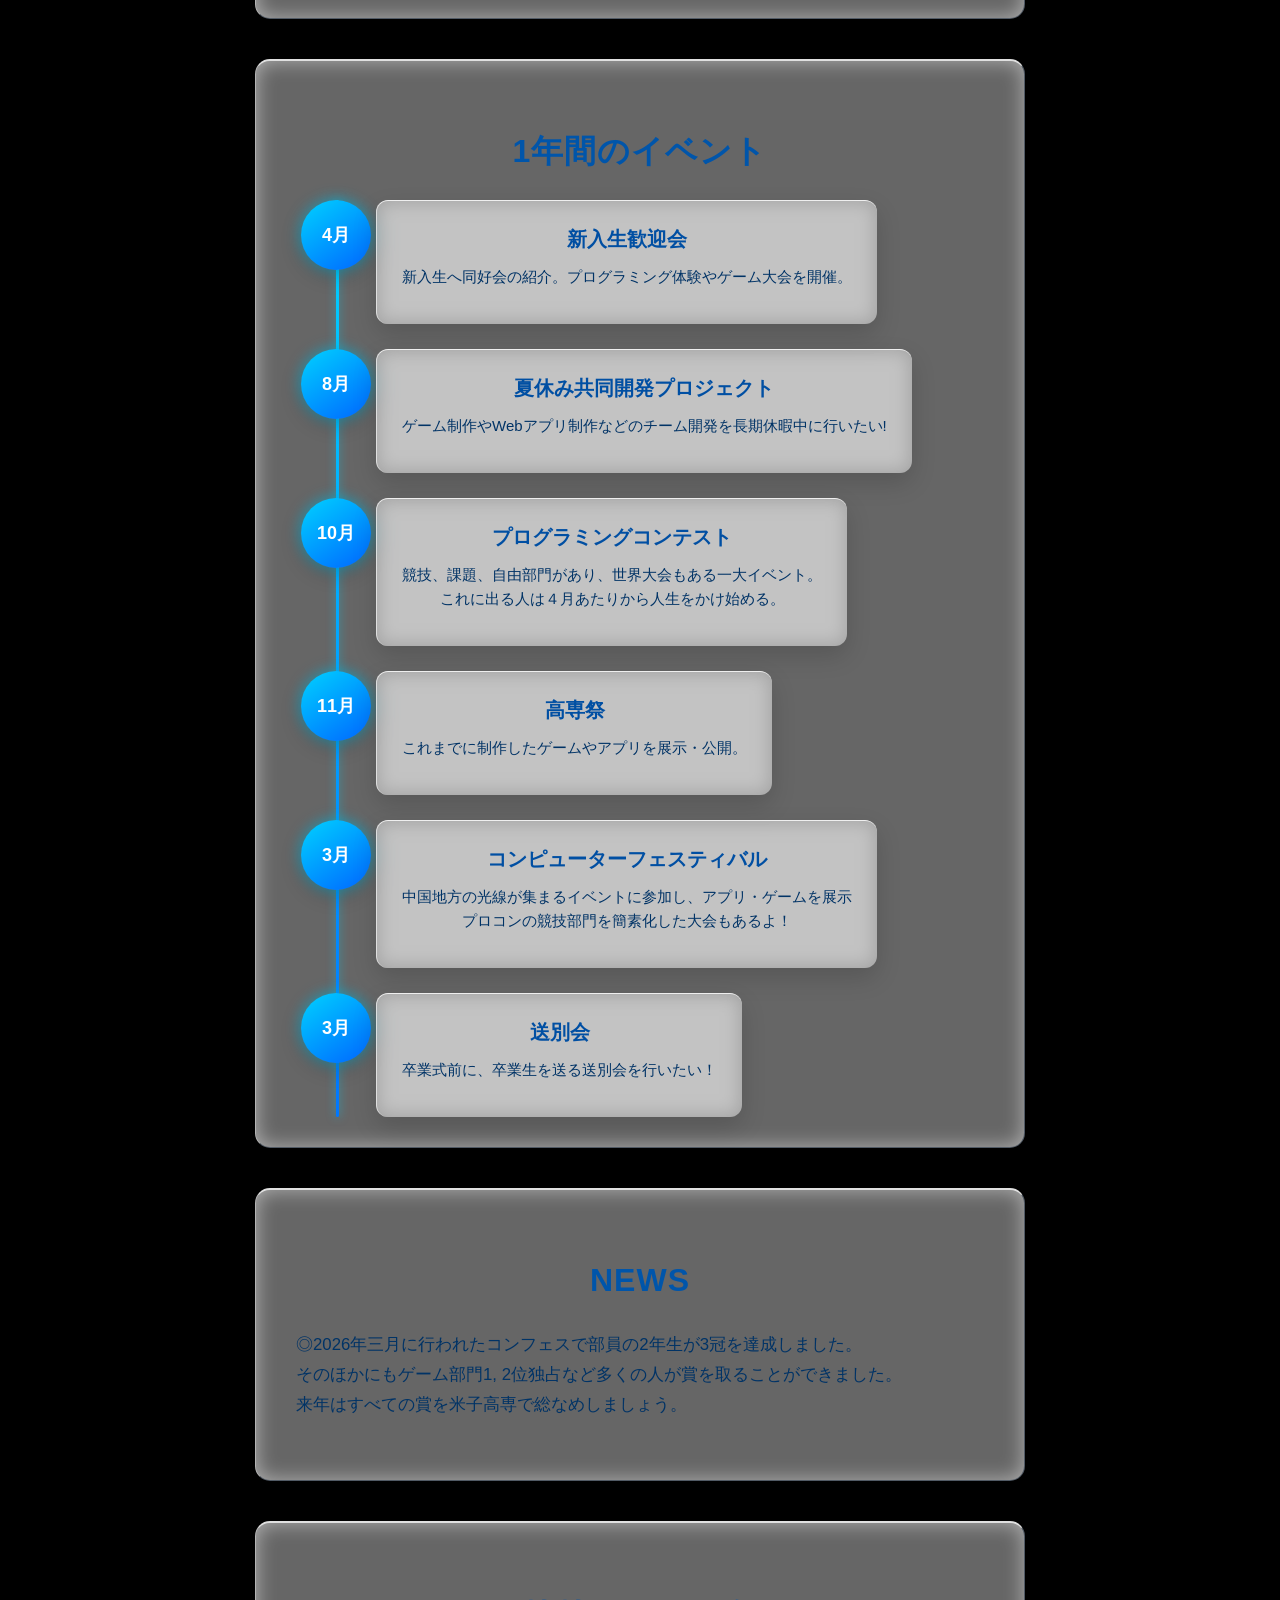
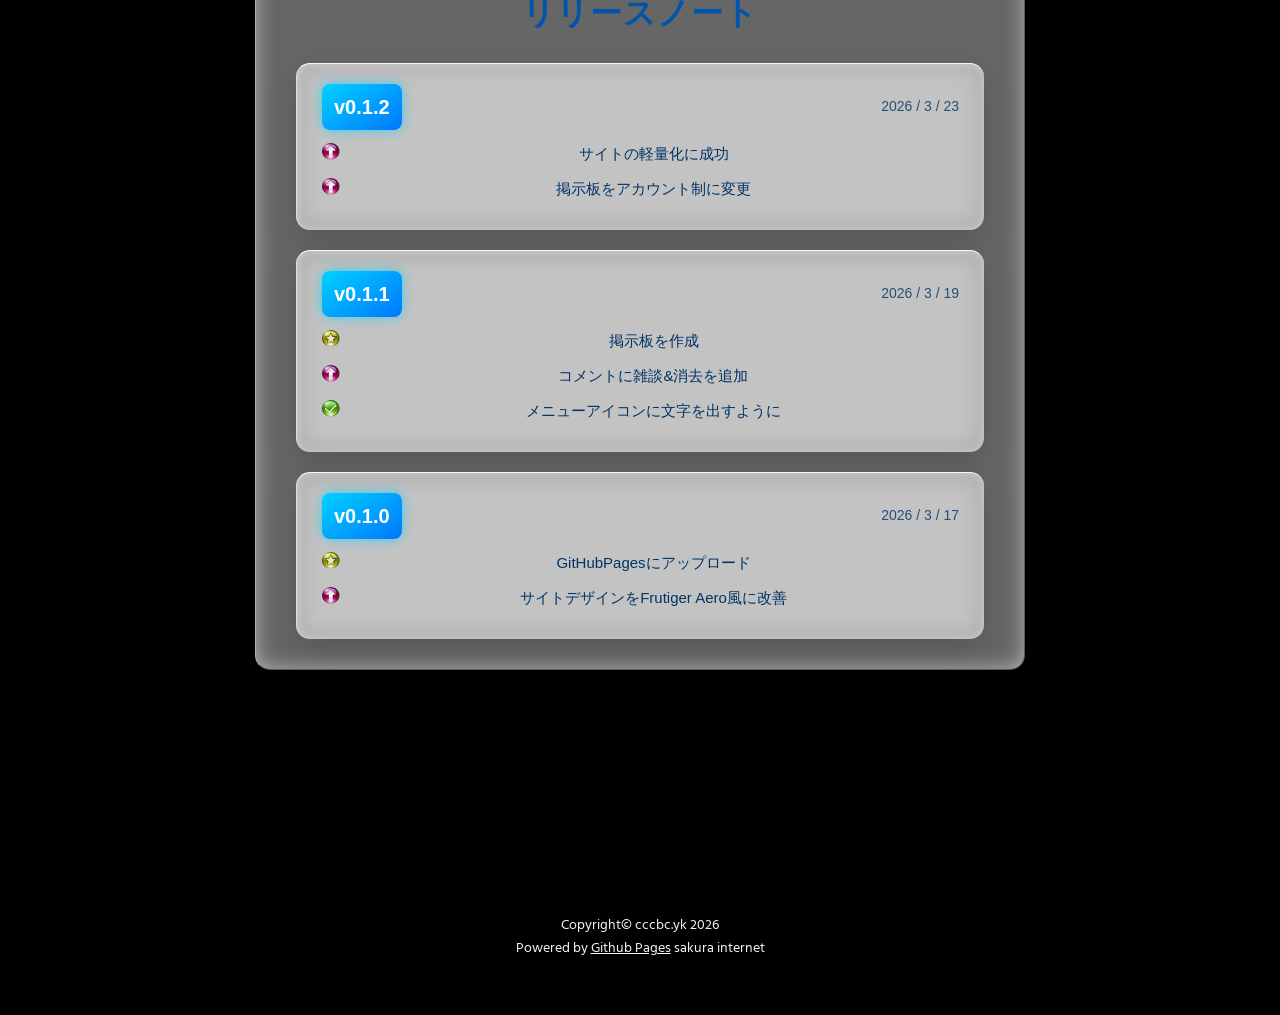
==== commit 90d5064f: "fix release note" ====
--- a/index.html
+++ b/index.html
@@ -210,7 +210,7 @@
                         <ul class="release-list">
                             <!-- <li class="new"></li> -->
                             <li class="improve">サイトの軽量化に成功</li>
-                            <li class="improve">掲示板を鍵アカウントに</li>
+                            <li class="improve">掲示板をアカウント制に変更</li>
                             <!-- <li class="fix"></li> -->
 
                         </ul>
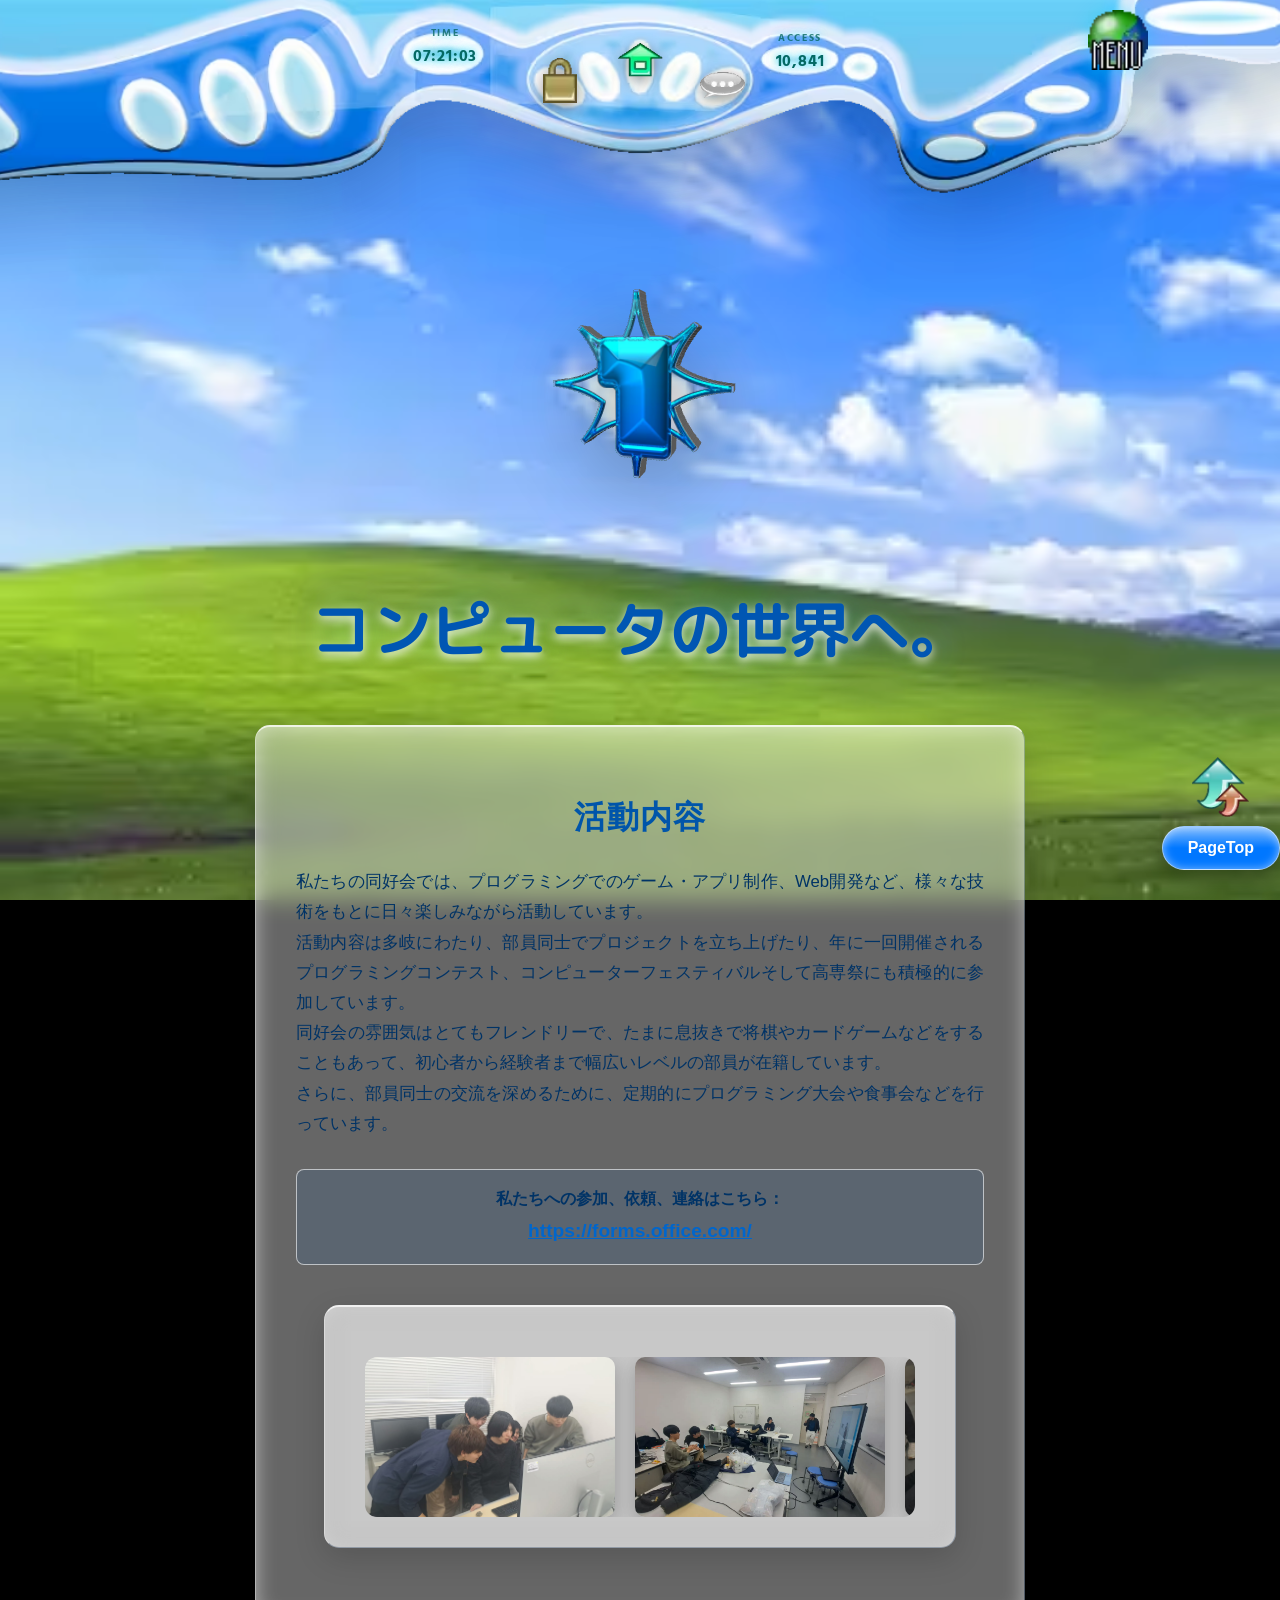
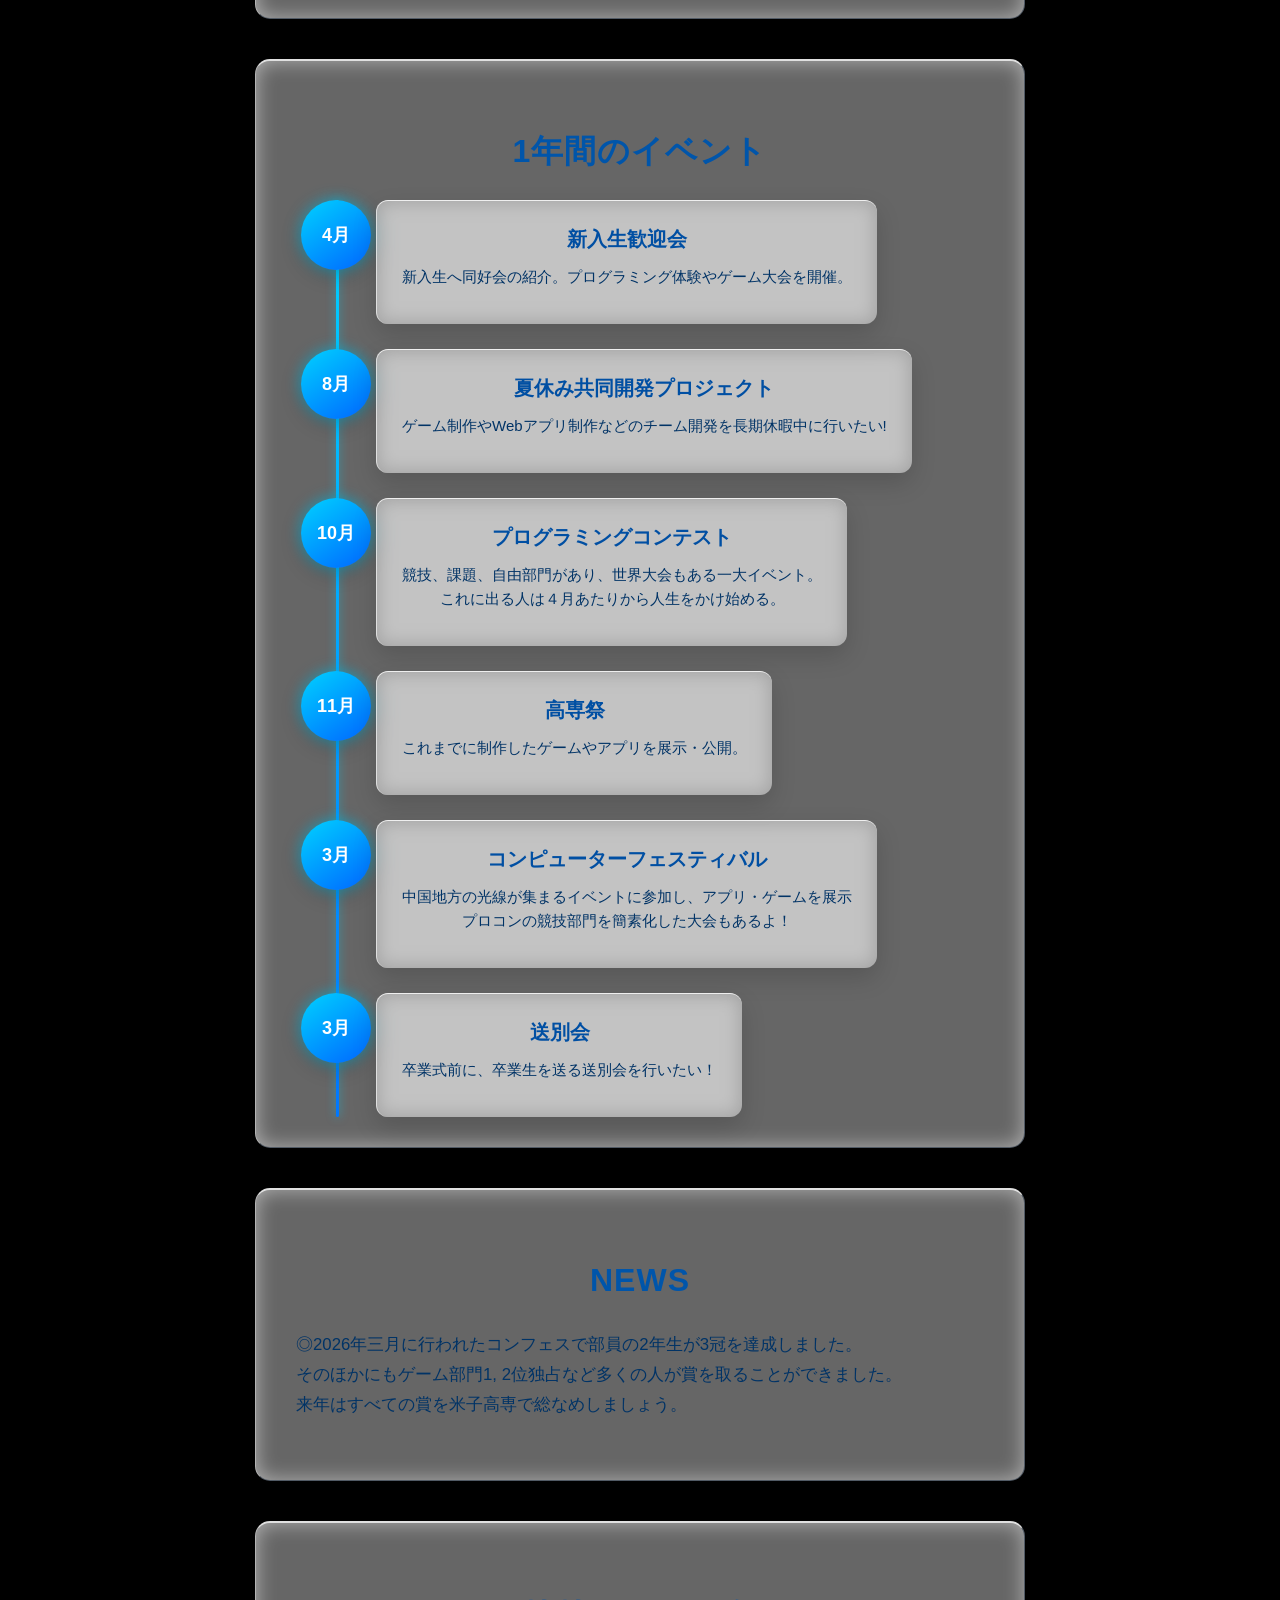
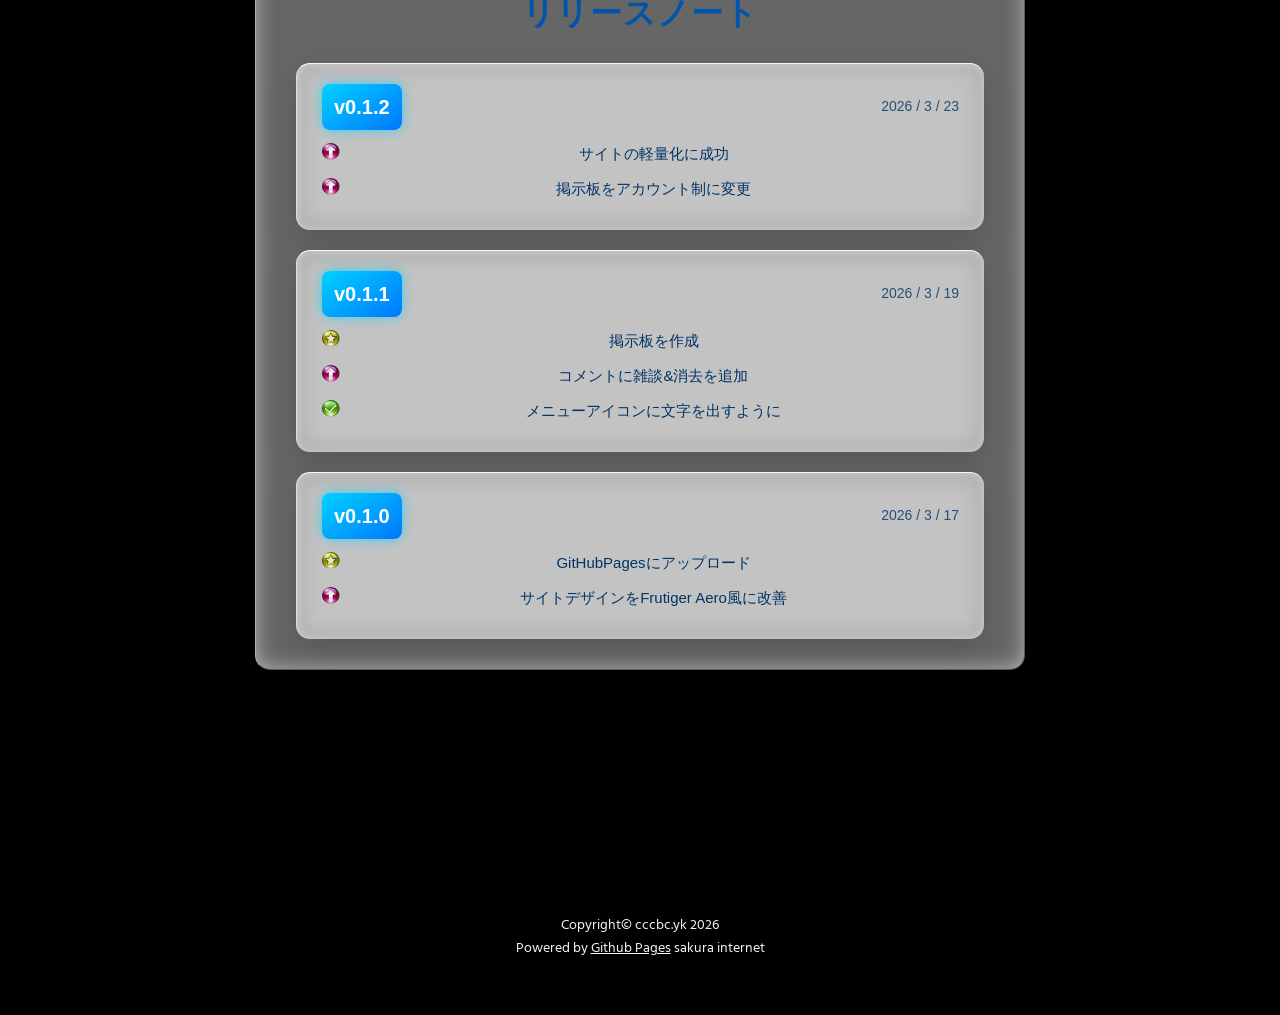
==== commit 826a93c6: "Update index.html" ====
--- a/index.html
+++ b/index.html
@@ -20,6 +20,47 @@
 
 
 <body>
+    <!-- Initial Loader -->
+    <div id="initial-loader" style="position: fixed; top: 0; left: 0; width: 100%; height: 100vh; background: rgba(255, 255, 255, 0.6); backdrop-filter: blur(20px); -webkit-backdrop-filter: blur(20px); z-index: 9999; display: flex; justify-content: center; align-items: center; color: #004fa3; font-size: clamp(2rem, 5vw, 4rem); font-weight: bold; font-family: 'M PLUS Rounded 1c', sans-serif; letter-spacing: 0.1em; text-shadow: 0 4px 20px rgba(0, 210, 255, 0.6); transition: opacity 0.6s cubic-bezier(0.16, 1, 0.3, 1), transform 0.6s cubic-bezier(0.16, 1, 0.3, 1);">
+        <div id="loader-text"></div><span id="loader-cursor" style="animation: blink 0.8s infinite;">_</span>
+    </div>
+    <style>
+        @keyframes blink {
+            0%, 100% { opacity: 1; }
+            50% { opacity: 0; }
+        }
+    </style>
+    <script>
+        document.addEventListener("DOMContentLoaded", () => {
+            const loader = document.getElementById("initial-loader");
+            const loaderText = document.getElementById("loader-text");
+            const cursor = document.getElementById("loader-cursor");
+            if (!loader || !loaderText) return;
+
+            const targetText = "コンピュータ同好会";
+            const totalDuration = 1000;
+            const intervalTime = totalDuration / targetText.length;
+            let currentIndex = 0;
+
+            const typingInterval = setInterval(() => {
+                currentIndex++;
+                loaderText.textContent = targetText.slice(0, currentIndex);
+                
+                if (currentIndex >= targetText.length) {
+                    clearInterval(typingInterval);
+                    cursor.style.display = "none";
+                    
+                    setTimeout(() => {
+                        loader.style.opacity = "0";
+                        loader.style.transform = "scale(1.05)";
+                        setTimeout(() => {
+                            loader.style.display = "none";
+                        }, 600);
+                    }, 400);
+                }
+            }, intervalTime);
+        });
+    </script>
     <div class="side-frame side-frame-left"></div>
     <div class="side-frame side-frame-right"></div>
     <div id="header-earth-part"></div>
--- a/assets/css/style.css
+++ b/assets/css/style.css
@@ -48,18 +48,27 @@
     font-family: "Hind", "M PLUS Rounded 1c", sans-serif;
     color: #333;
     overflow-x: hidden;
-    /* 枠に合わせて1500px幅に固定したWindows XP Bliss */
+    /* 枠の外は完全な黒 */
     background-color: #000;
-    /* 枠の外は完全な黒 */
+}
+
+/* 背景を固定するための擬似要素 (スマホでも安定させるため) */
+body::before {
+    content: "";
+    position: fixed;
+    top: 0;
+    left: 0;
+    width: 100%;
+    height: 100%;
     background-image: url("../images/Bliss_(Windows_XP).avif");
     background-size: 1500px auto;
-    background-position: center bottom;
-    background-attachment: fixed;
+    background-position: center top; /* 上基準に変更 */
     background-repeat: no-repeat;
+    z-index: -2;
 }
 
 /* 背景が明るい画像の場合に備え、オーバーレイで可読性を確保 */
-body::before {
+body::after {
     content: "";
     position: fixed;
     top: 0;
@@ -68,7 +77,16 @@
     height: 100%;
     background: rgba(255, 255, 255, 0.1);
     backdrop-filter: saturate(1.2);
+    -webkit-backdrop-filter: saturate(1.2);
     z-index: -1;
+    pointer-events: none;
+}
+
+/* スマホ対応: 画面幅が狭い場合は画像をカバーにする */
+@media (max-width: 1500px) {
+    body::before {
+        background-size: cover;
+    }
 }
 
 /* --- Floating Menu Bar Style (Responsive) --- */
@@ -81,7 +99,7 @@
     display: flex;
     justify-content: center;
     z-index: 1;
-    filter: drop-shadow(0 15px 40px rgba(0, 50, 100, 0.25));
+    /* 影は個別のラッパー側に持たせる (スケーリングに追従させるため) */
 }
 
 #canvas-wrap {
@@ -93,6 +111,39 @@
     display: flex;
     justify-content: center;
     align-items: center;
+    transition: transform 0.3s ease;
+    filter: drop-shadow(0 15px 40px rgba(0, 50, 100, 0.25));
+}
+
+/* 画面幅が1500px未満の場合、ヘッダー全体をレスポンシブに縮小 */
+@media (max-width: 1500px) {
+    #header-container {
+        height: calc(120px * (100vw / 1500));
+    }
+    #canvas-wrap {
+        transform: scale(calc(100vw / 1500));
+        transform-origin: center top;
+    }
+    #header-earth-part {
+        transform: scale(calc(100vw / 1500));
+        transform-origin: left top;
+    }
+}
+
+/* スマホ対応: 全体的にヘッダーを小さく表示するため、仮想幅を750pxに変更 */
+@media (max-width: 600px) {
+    #header-container {
+        height: calc(120px * (100vw / 750));
+    }
+    #canvas-wrap {
+        transform: scale(calc(100vw / 750));
+        transform-origin: center top;
+    }
+    #header-earth-part {
+        left: 76vw; /* 右端で見切れないように調整 */
+        transform: scale(calc(100vw / 750));
+        transform-origin: left top;
+    }
 }
 
 /* --- ヘッダー専用のパーツ画像 --- */
@@ -859,6 +910,10 @@
 html.theme-dark body {
     background: #121212 !important;
 }
+html.theme-dark body::before,
+html.theme-dark body::after {
+    display: none !important;
+}
 html.theme-dark .hero-section::before {
     opacity: 0.1 !important;
 }
@@ -889,6 +944,10 @@
     background: #000 !important;
     color: #0f0 !important;
     font-family: "Courier New", Courier, monospace !important;
+}
+html.theme-hacker body::before,
+html.theme-hacker body::after {
+    display: none !important;
 }
 html.theme-hacker .hero-section::before {
     display: none !important;
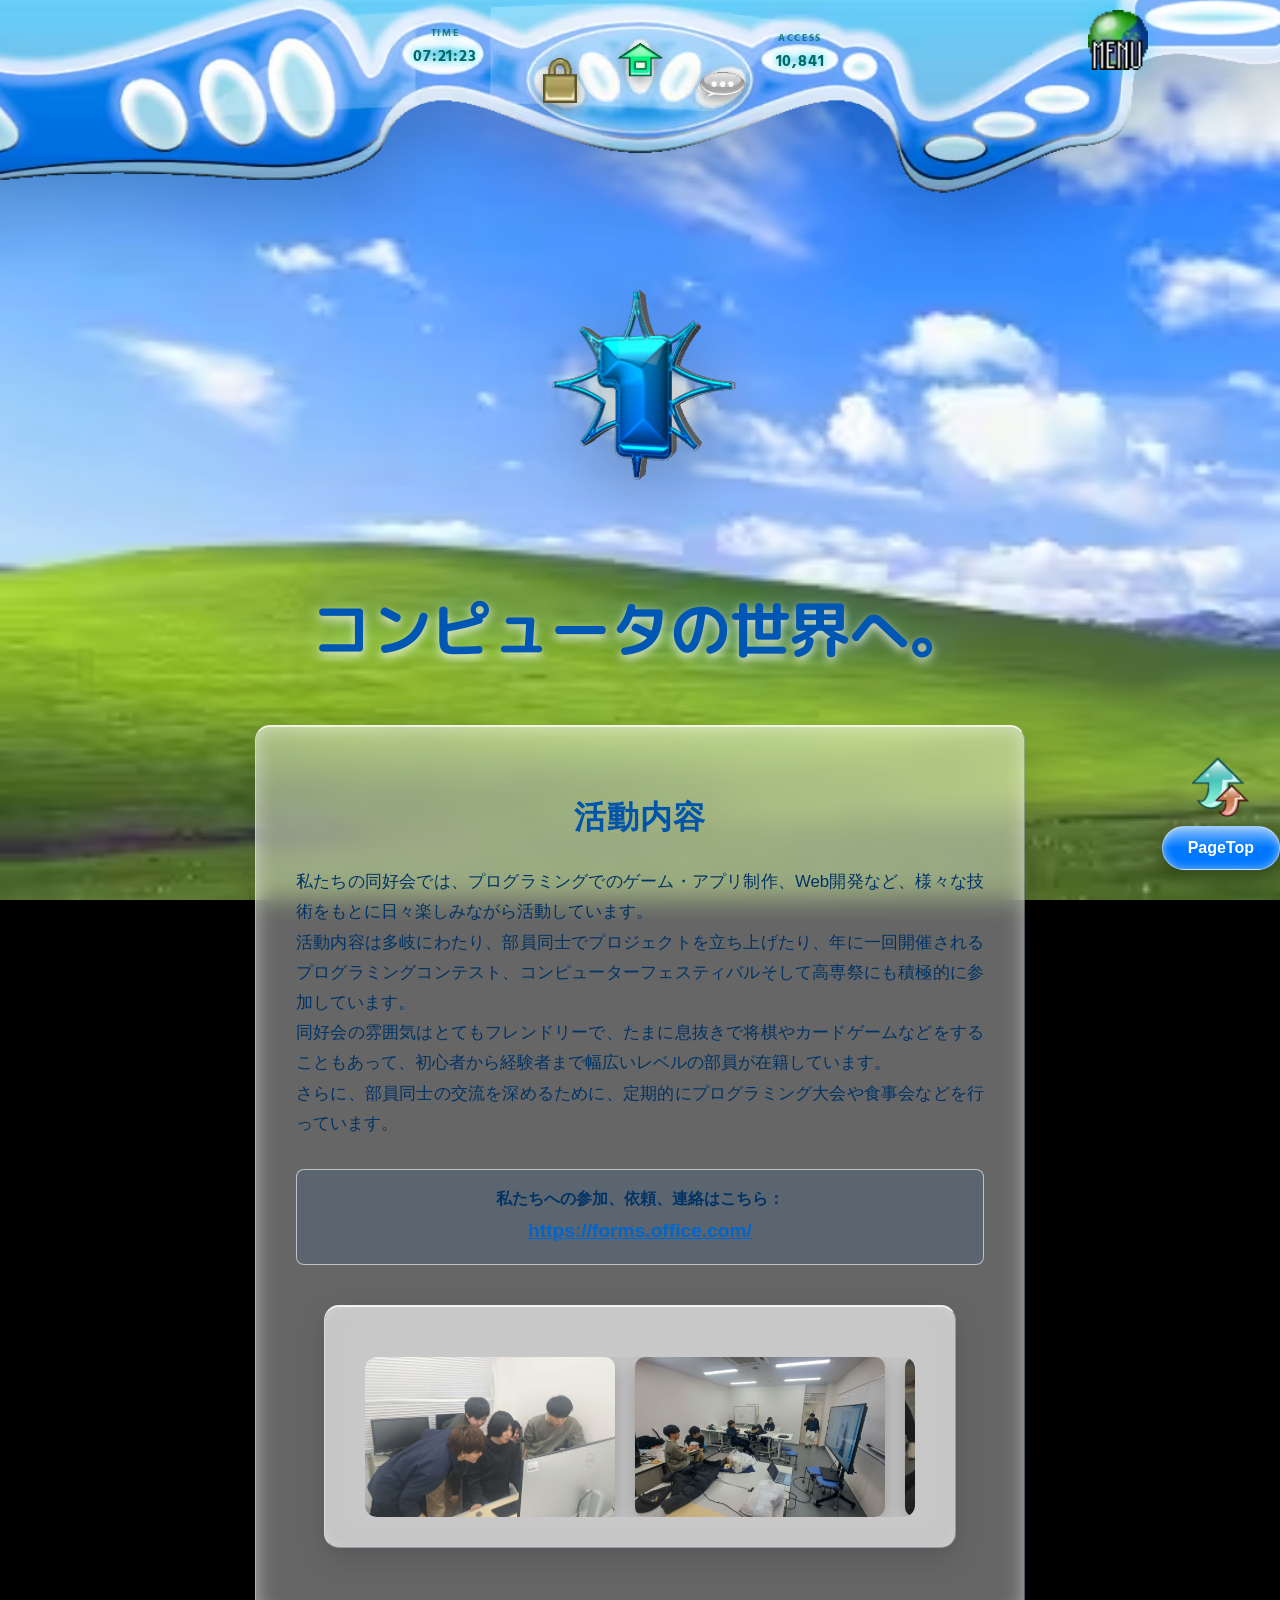
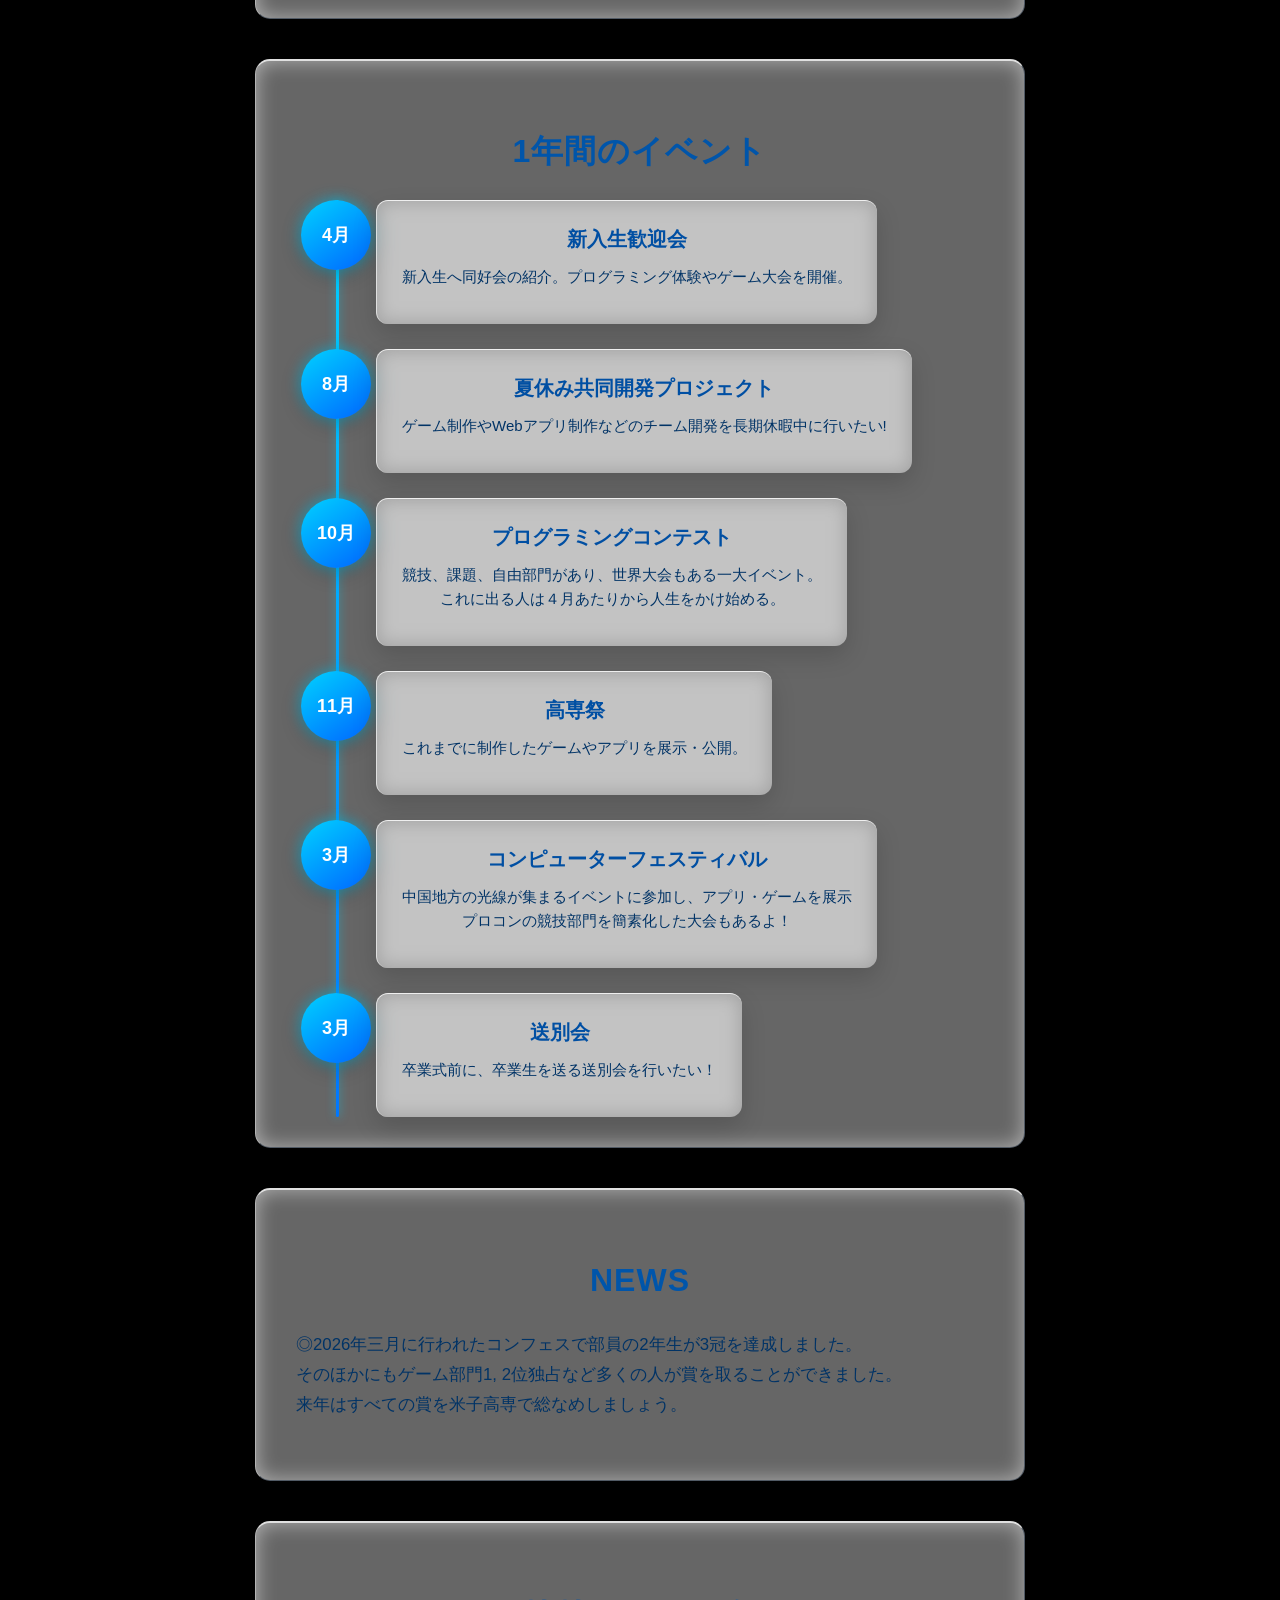
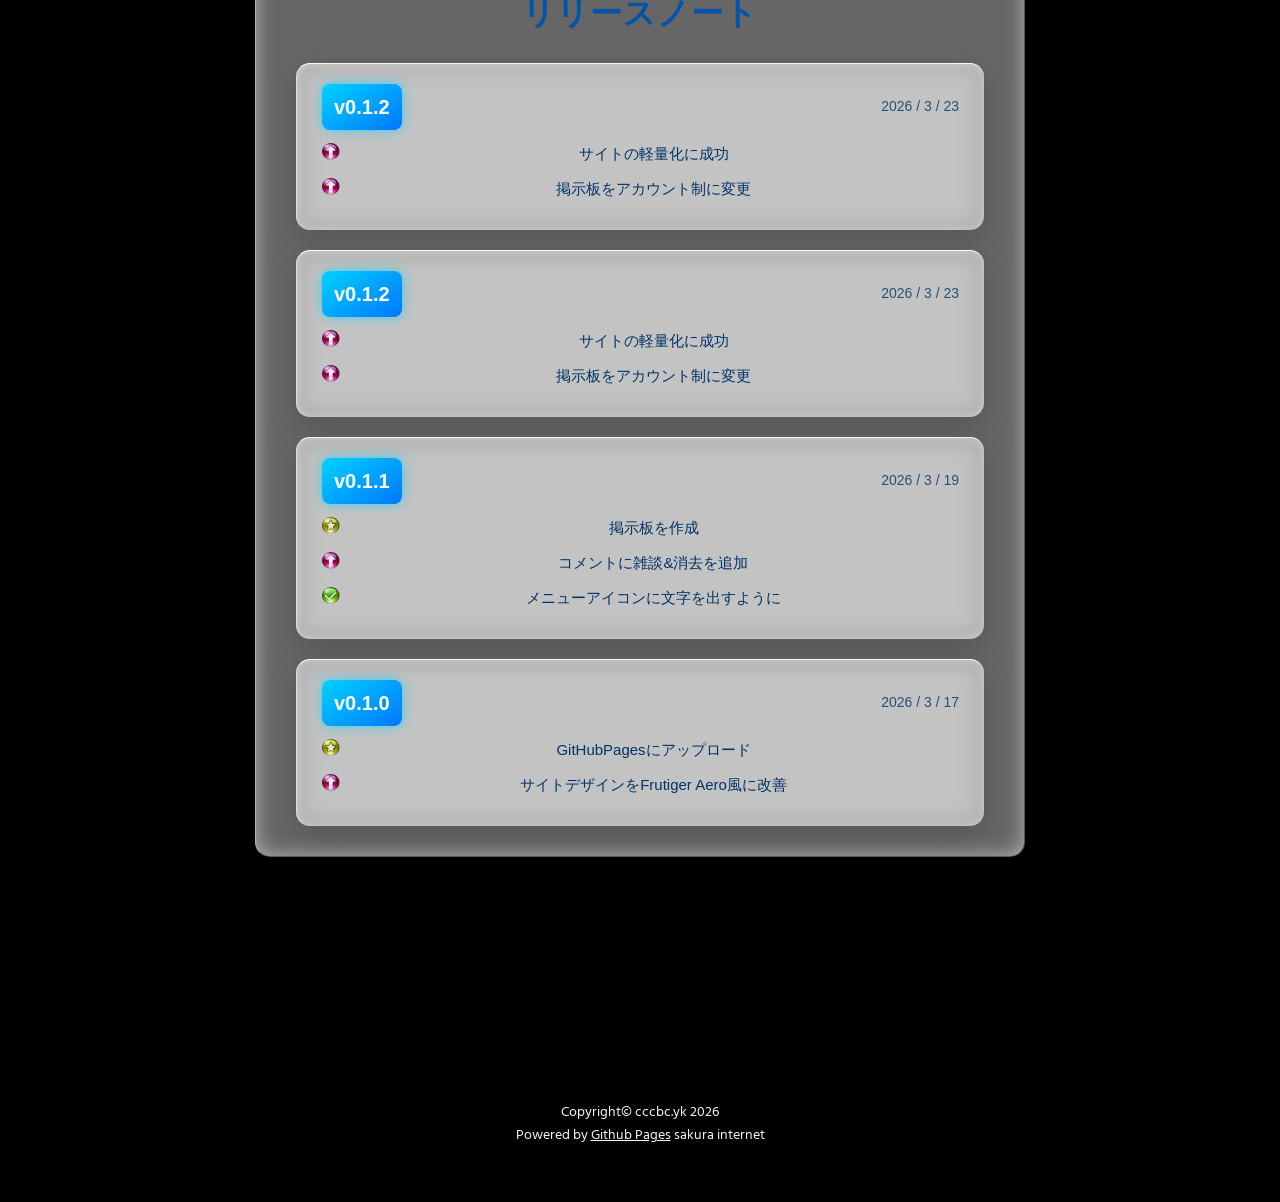
==== commit d8247acc: "update keijibann" ====
--- a/index.html
+++ b/index.html
@@ -21,13 +21,21 @@
 
 <body>
     <!-- Initial Loader -->
-    <div id="initial-loader" style="position: fixed; top: 0; left: 0; width: 100%; height: 100vh; background: rgba(255, 255, 255, 0.6); backdrop-filter: blur(20px); -webkit-backdrop-filter: blur(20px); z-index: 9999; display: flex; justify-content: center; align-items: center; color: #004fa3; font-size: clamp(2rem, 5vw, 4rem); font-weight: bold; font-family: 'M PLUS Rounded 1c', sans-serif; letter-spacing: 0.1em; text-shadow: 0 4px 20px rgba(0, 210, 255, 0.6); transition: opacity 0.6s cubic-bezier(0.16, 1, 0.3, 1), transform 0.6s cubic-bezier(0.16, 1, 0.3, 1);">
+    <div id="initial-loader"
+        style="position: fixed; top: 0; left: 0; width: 100%; height: 100vh; background: rgba(255, 255, 255, 0.6); backdrop-filter: blur(20px); -webkit-backdrop-filter: blur(20px); z-index: 9999; display: flex; justify-content: center; align-items: center; color: #004fa3; font-size: clamp(2rem, 5vw, 4rem); font-weight: bold; font-family: 'M PLUS Rounded 1c', sans-serif; letter-spacing: 0.1em; text-shadow: 0 4px 20px rgba(0, 210, 255, 0.6); transition: opacity 0.6s cubic-bezier(0.16, 1, 0.3, 1), transform 0.6s cubic-bezier(0.16, 1, 0.3, 1);">
         <div id="loader-text"></div><span id="loader-cursor" style="animation: blink 0.8s infinite;">_</span>
     </div>
     <style>
         @keyframes blink {
-            0%, 100% { opacity: 1; }
-            50% { opacity: 0; }
+
+            0%,
+            100% {
+                opacity: 1;
+            }
+
+            50% {
+                opacity: 0;
+            }
         }
     </style>
     <script>
@@ -45,11 +53,11 @@
             const typingInterval = setInterval(() => {
                 currentIndex++;
                 loaderText.textContent = targetText.slice(0, currentIndex);
-                
+
                 if (currentIndex >= targetText.length) {
                     clearInterval(typingInterval);
                     cursor.style.display = "none";
-                    
+
                     setTimeout(() => {
                         loader.style.opacity = "0";
                         loader.style.transform = "scale(1.05)";
@@ -239,6 +247,24 @@
                     リリースノート
                 </p>
 
+                <div class="release-container">
+
+                    <div class="release-card">
+                        <div class="release-header">
+                            <span class="release-version">v0.1.2</span>
+                            <span class="release-date">2026 / 3 / 23</span>
+                        </div>
+
+                        <ul class="release-list">
+                            <!-- <li class="new"></li> -->
+                            <li class="improve">サイトの軽量化に成功</li>
+                            <li class="improve">掲示板をアカウント制に変更</li>
+                            <!-- <li class="fix"></li> -->
+
+                        </ul>
+                    </div>
+
+                </div>
 
                 <div class="release-container">
 
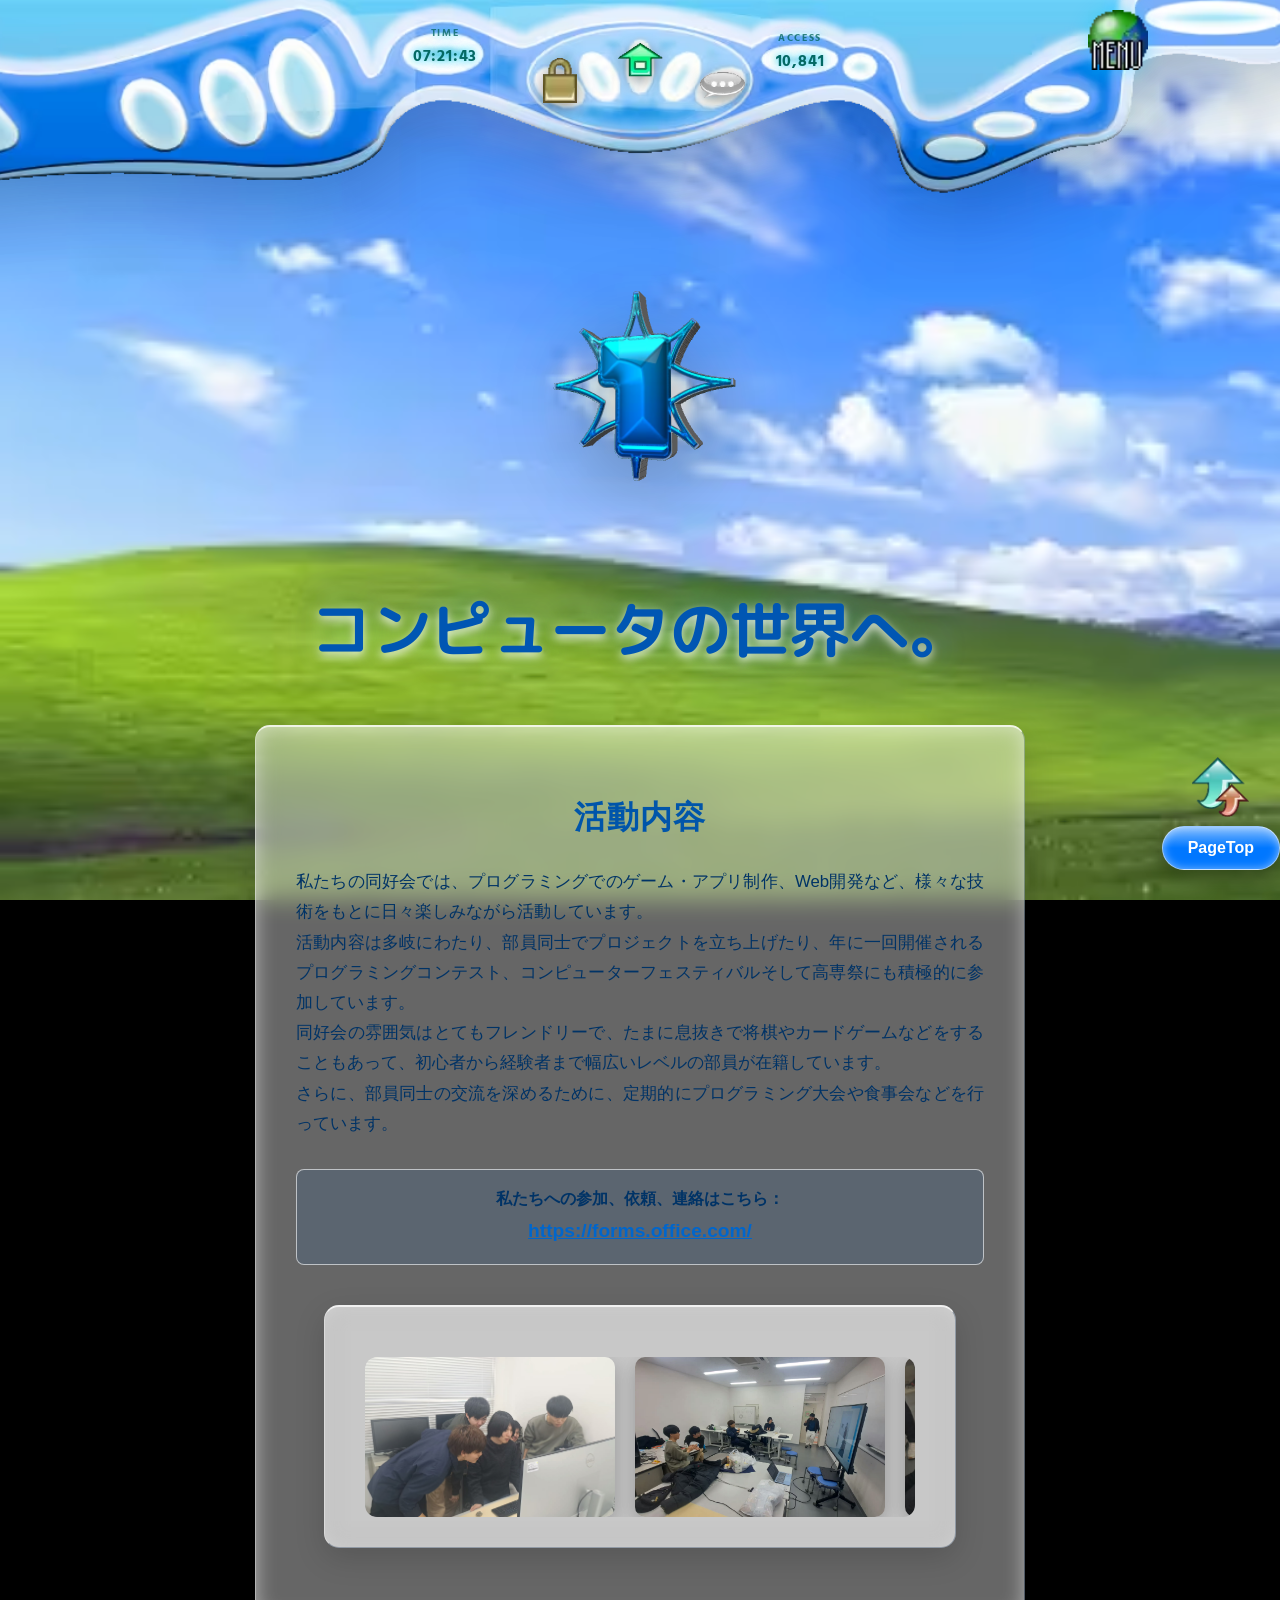
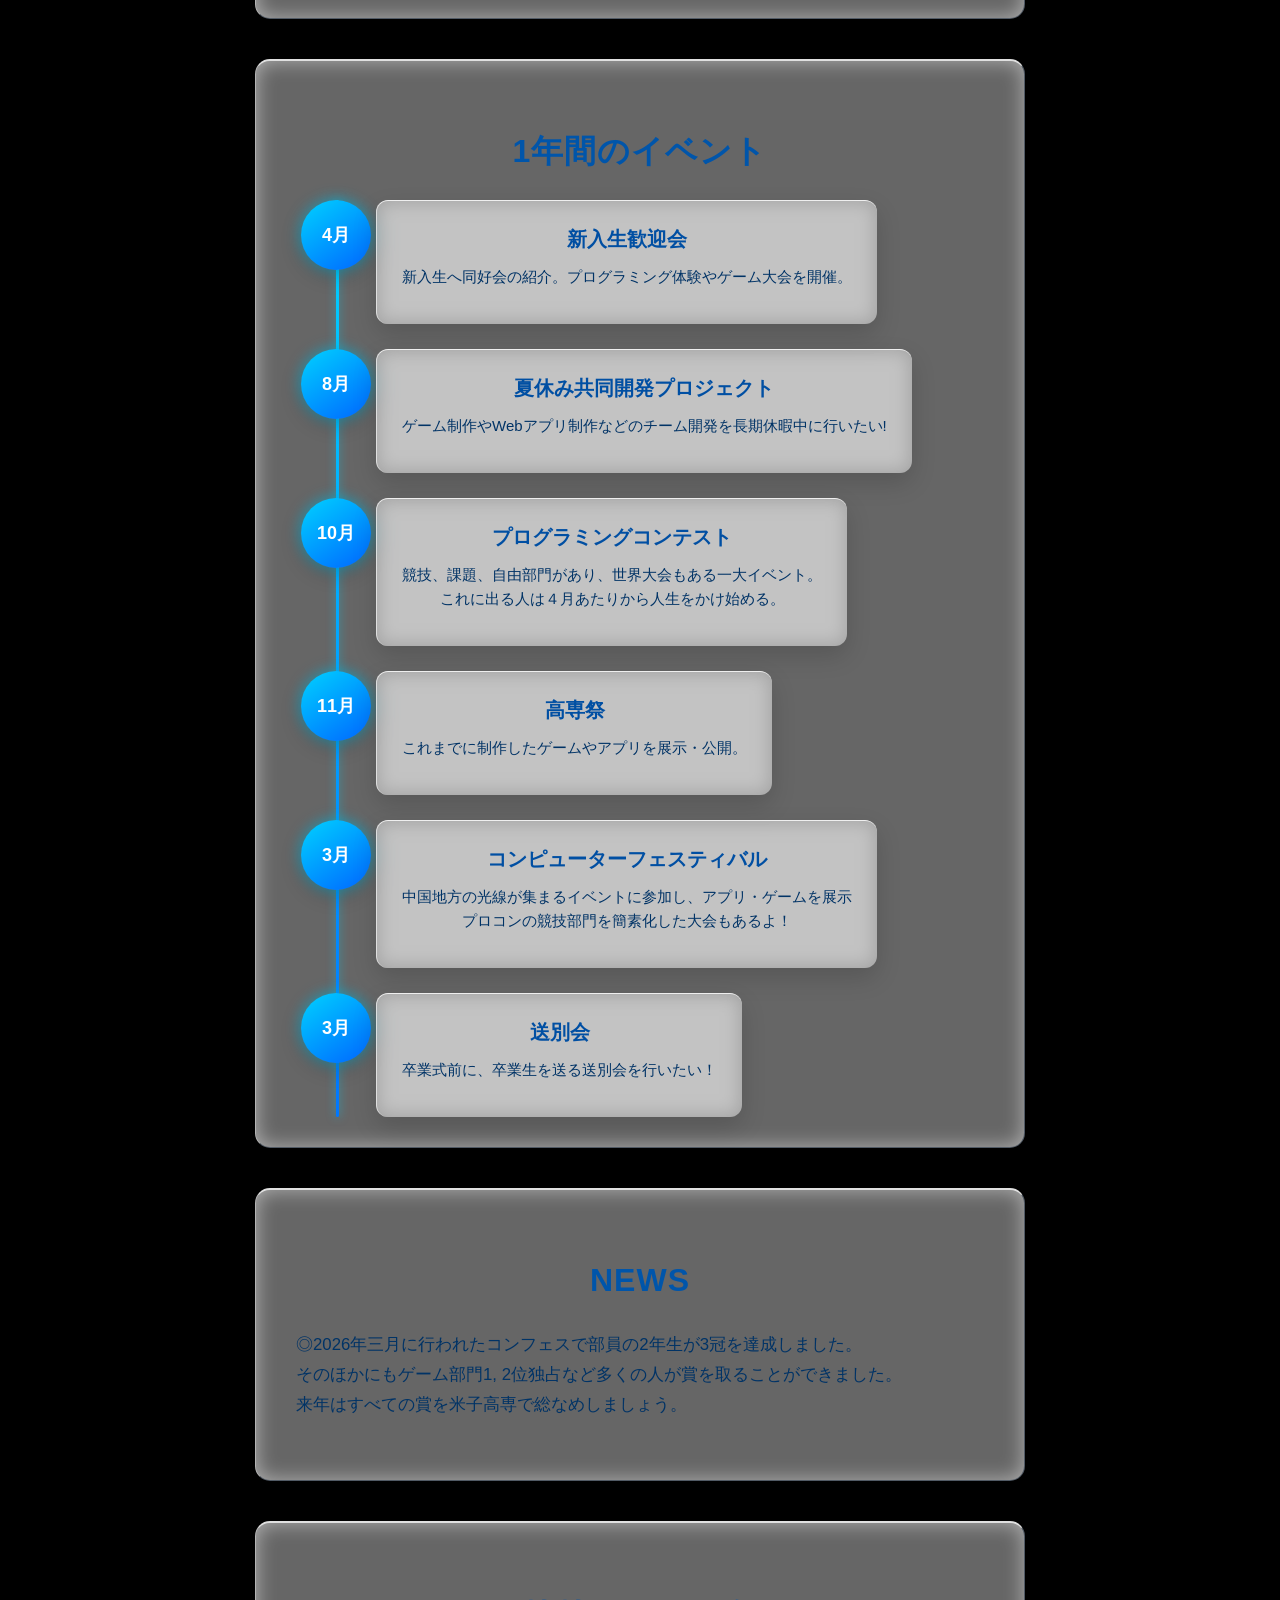
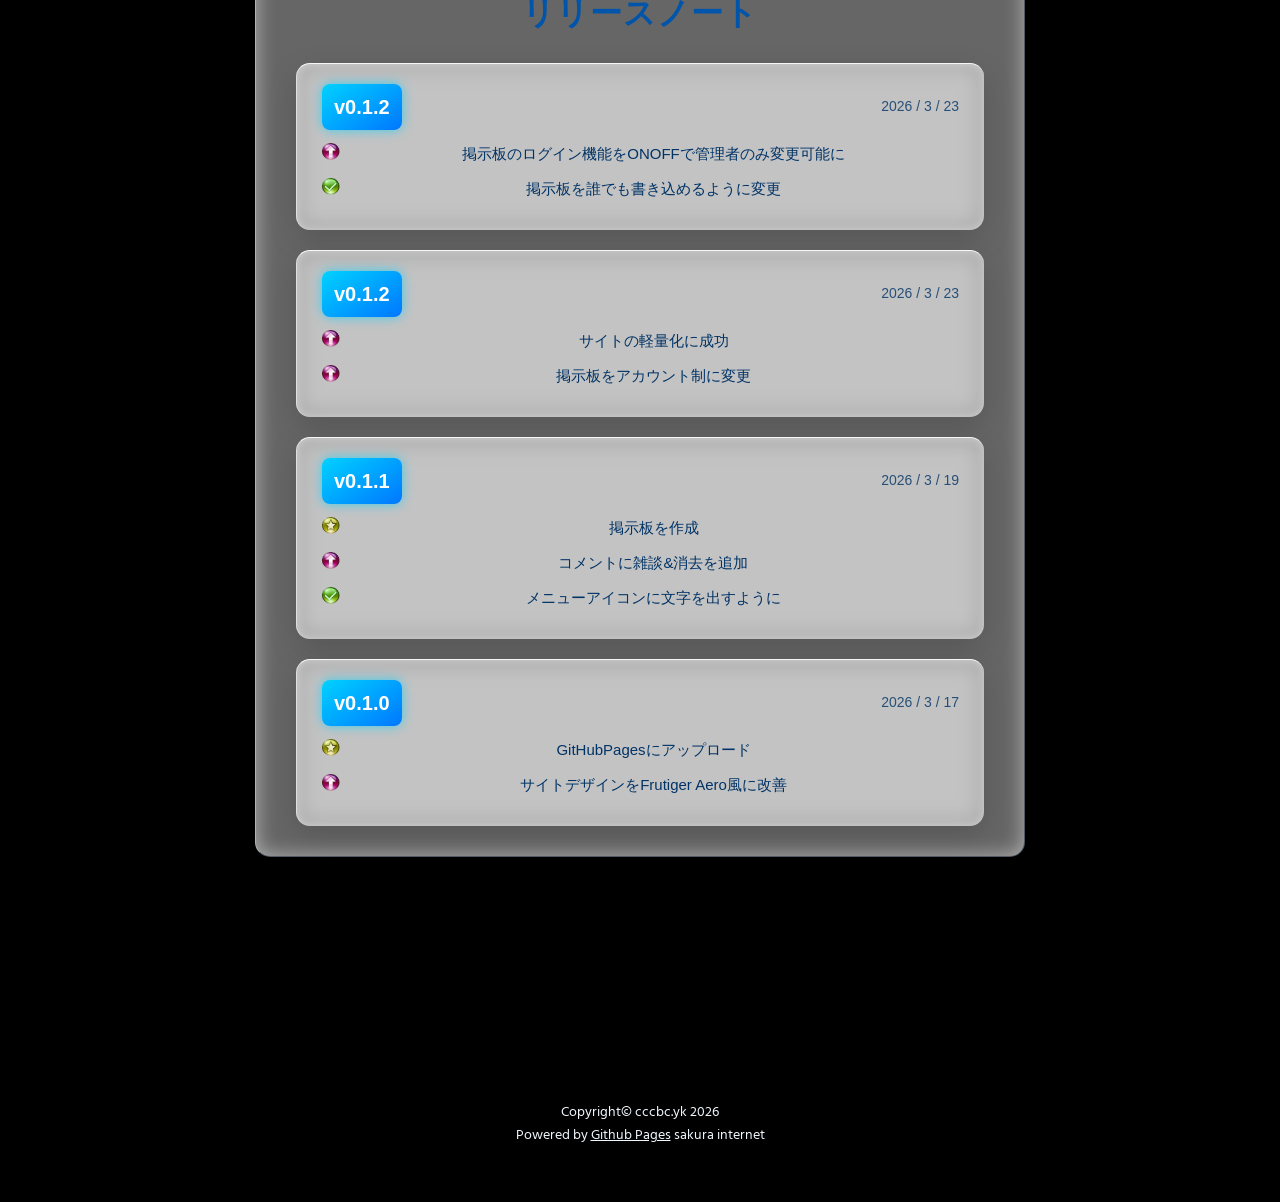
==== commit def38437: "Update index.html" ====
--- a/index.html
+++ b/index.html
@@ -257,8 +257,8 @@
 
                         <ul class="release-list">
                             <!-- <li class="new"></li> -->
-                            <li class="improve">サイトの軽量化に成功</li>
-                            <li class="improve">掲示板をアカウント制に変更</li>
+                            <li class="improve">掲示板のログイン機能をONOFFで管理者のみ変更可能に</li>
+                            <li class="fix">掲示板を誰でも書き込めるように変更</li>
                             <!-- <li class="fix"></li> -->
 
                         </ul>
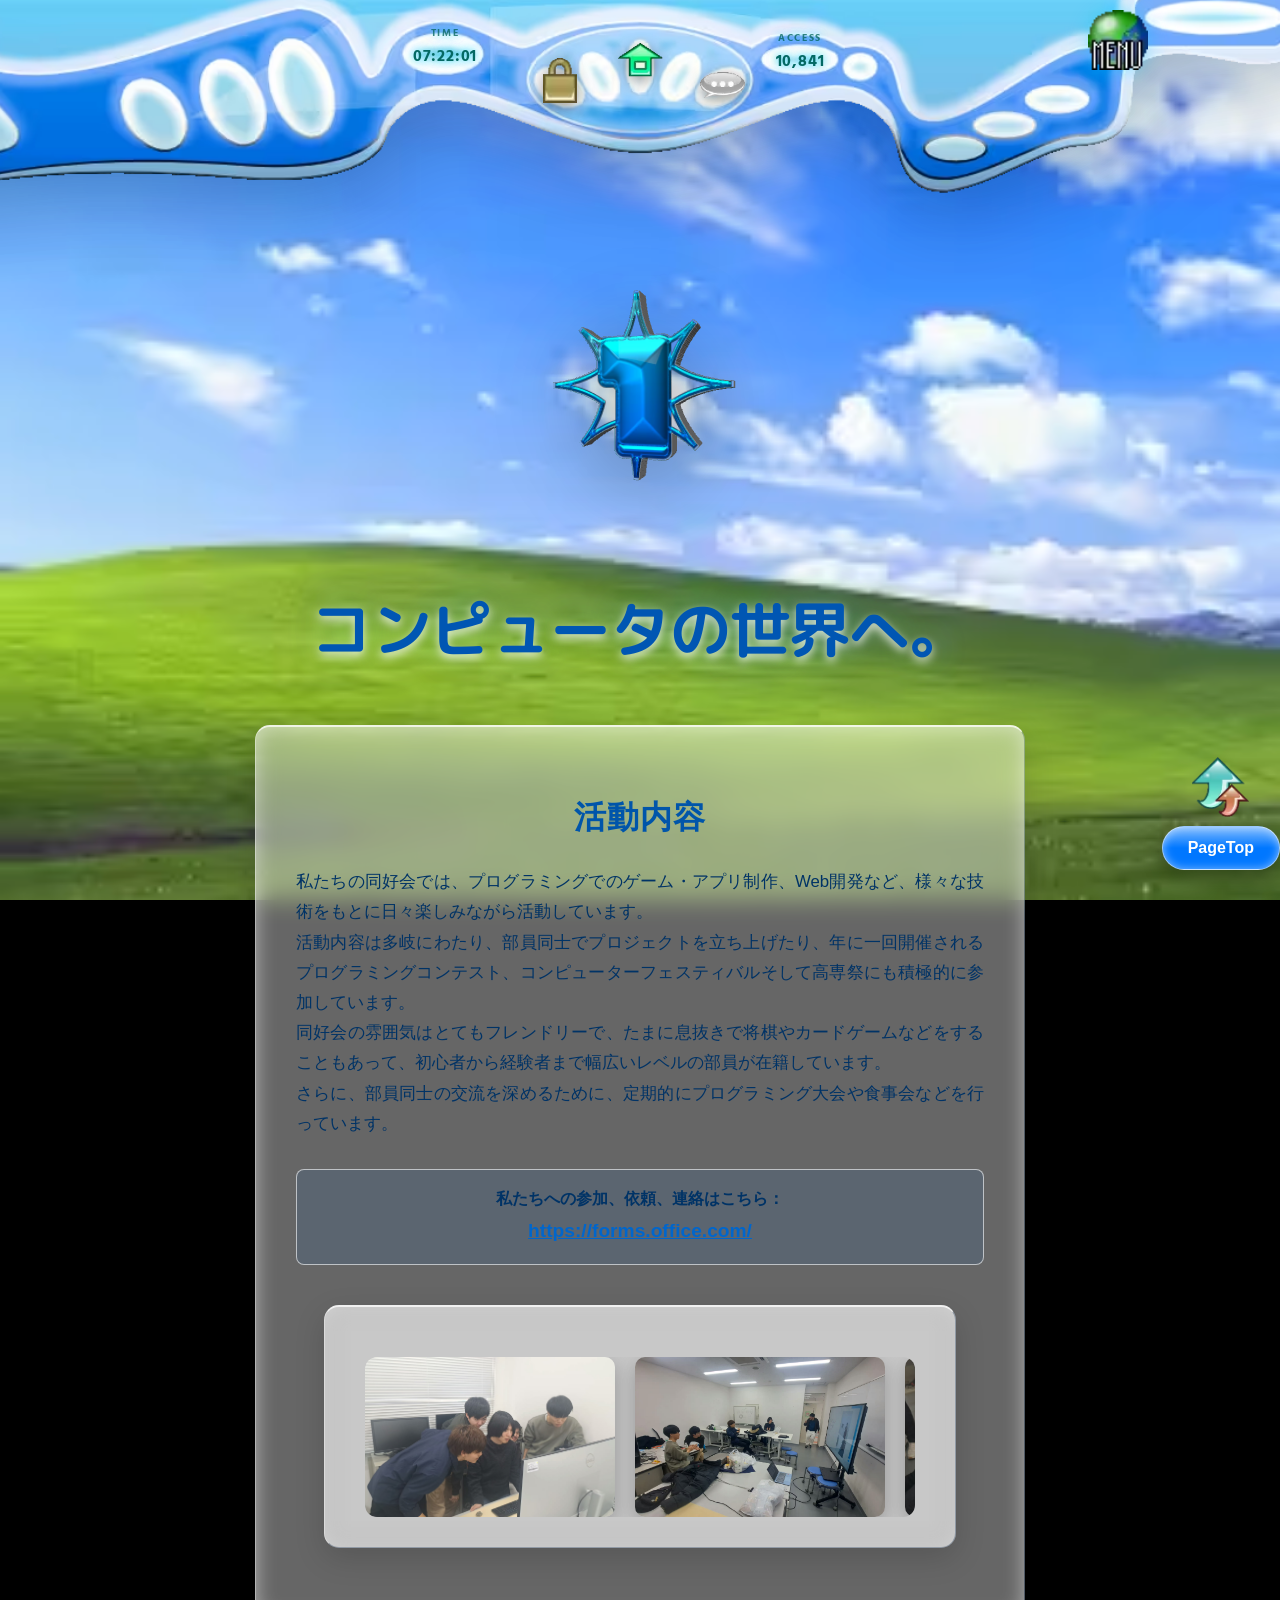
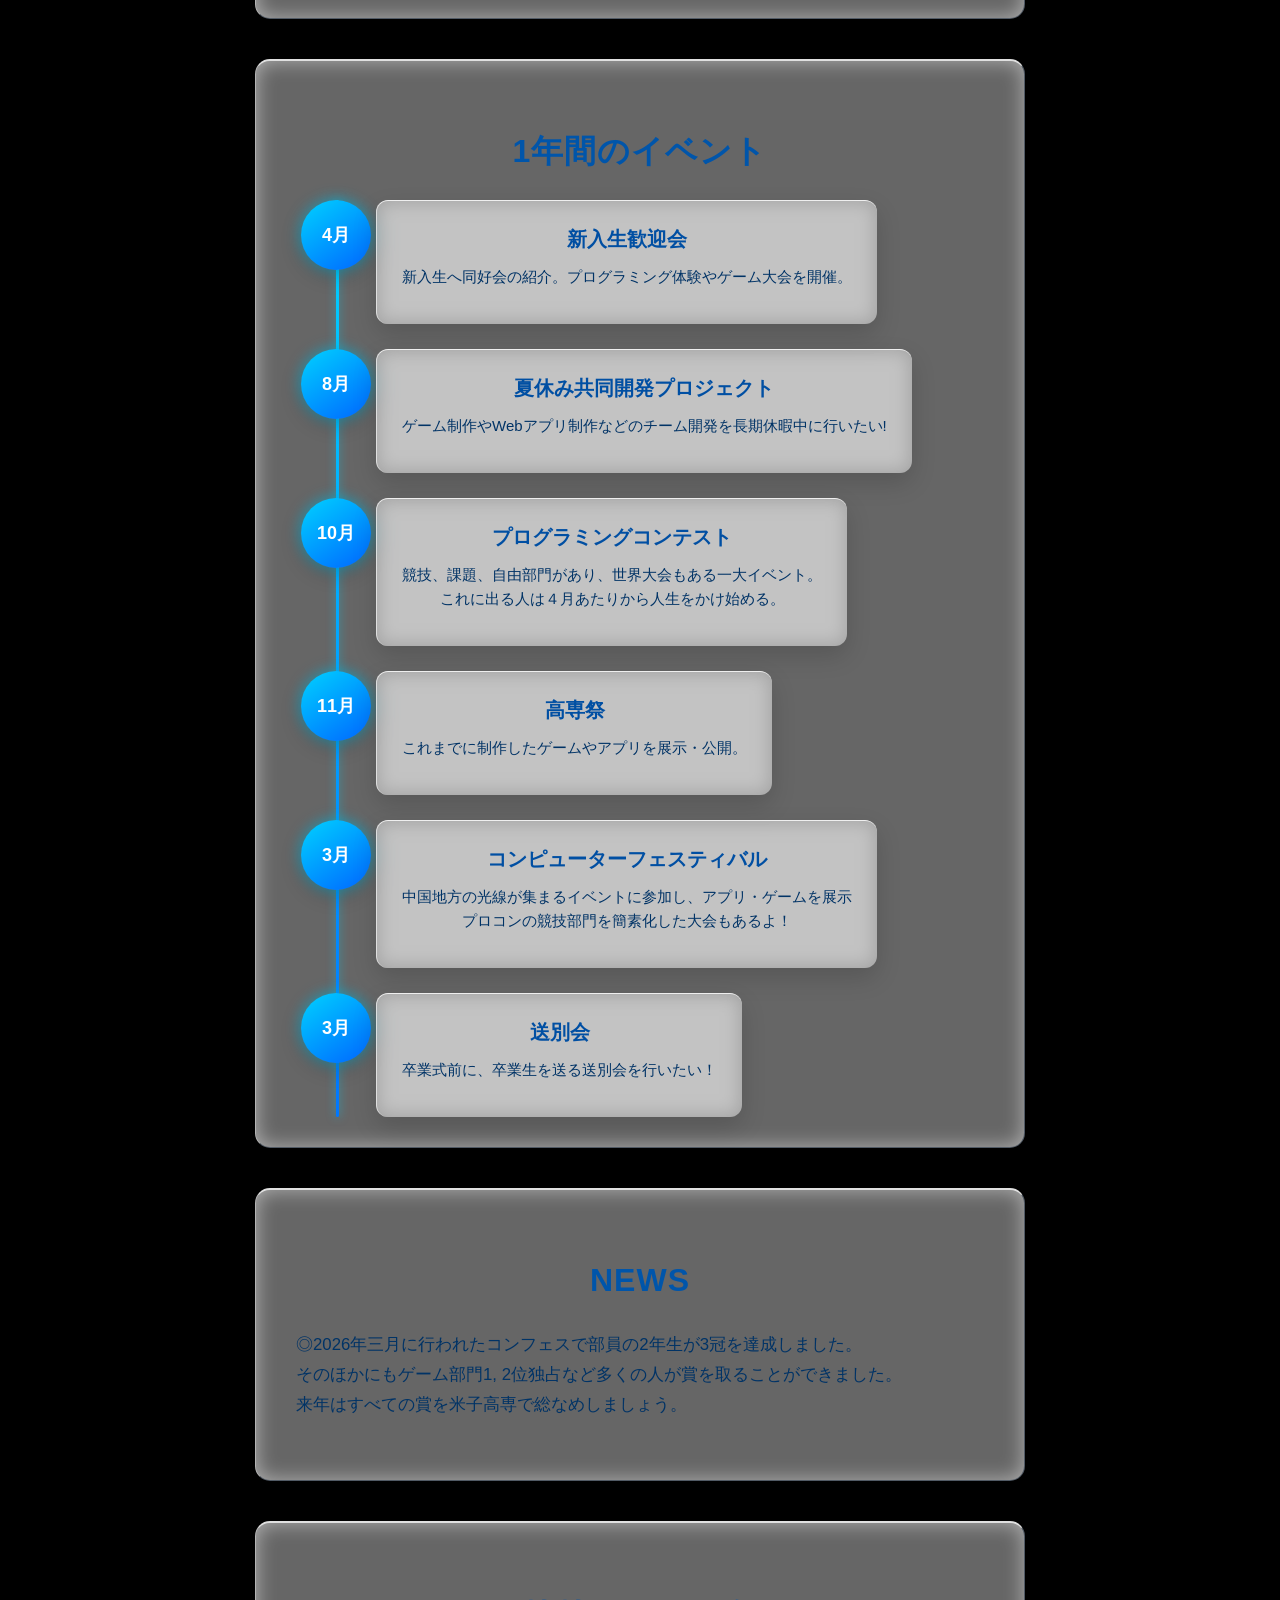
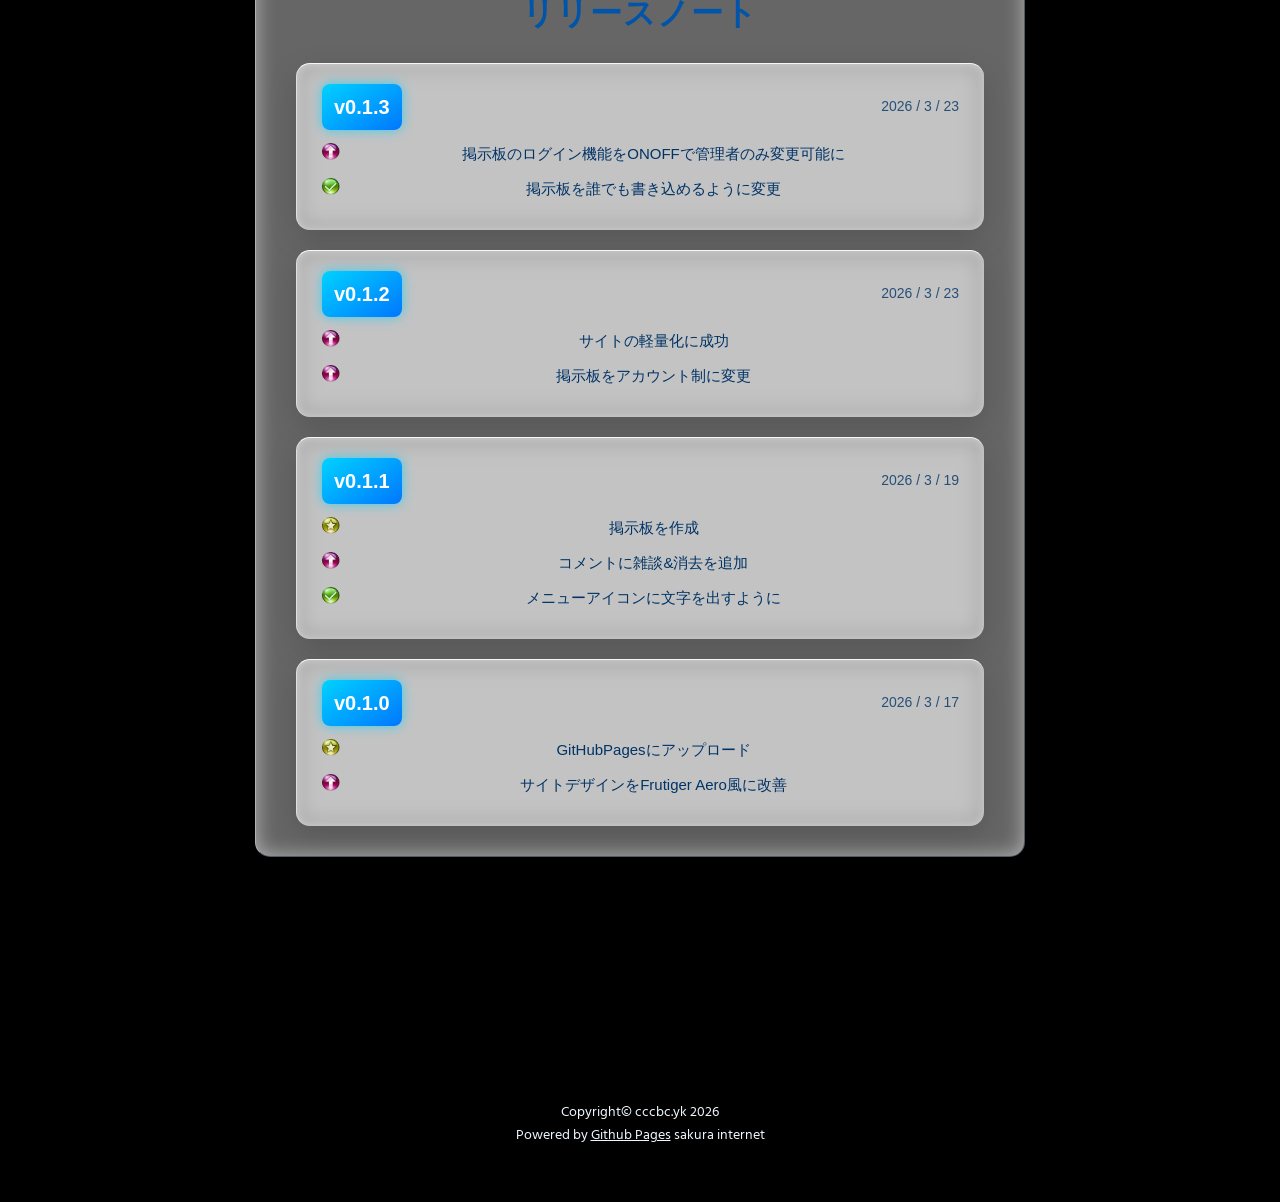
==== commit d33b3653: "Update index.html" ====
--- a/index.html
+++ b/index.html
@@ -251,7 +251,7 @@
 
                     <div class="release-card">
                         <div class="release-header">
-                            <span class="release-version">v0.1.2</span>
+                            <span class="release-version">v0.1.3</span>
                             <span class="release-date">2026 / 3 / 23</span>
                         </div>
 
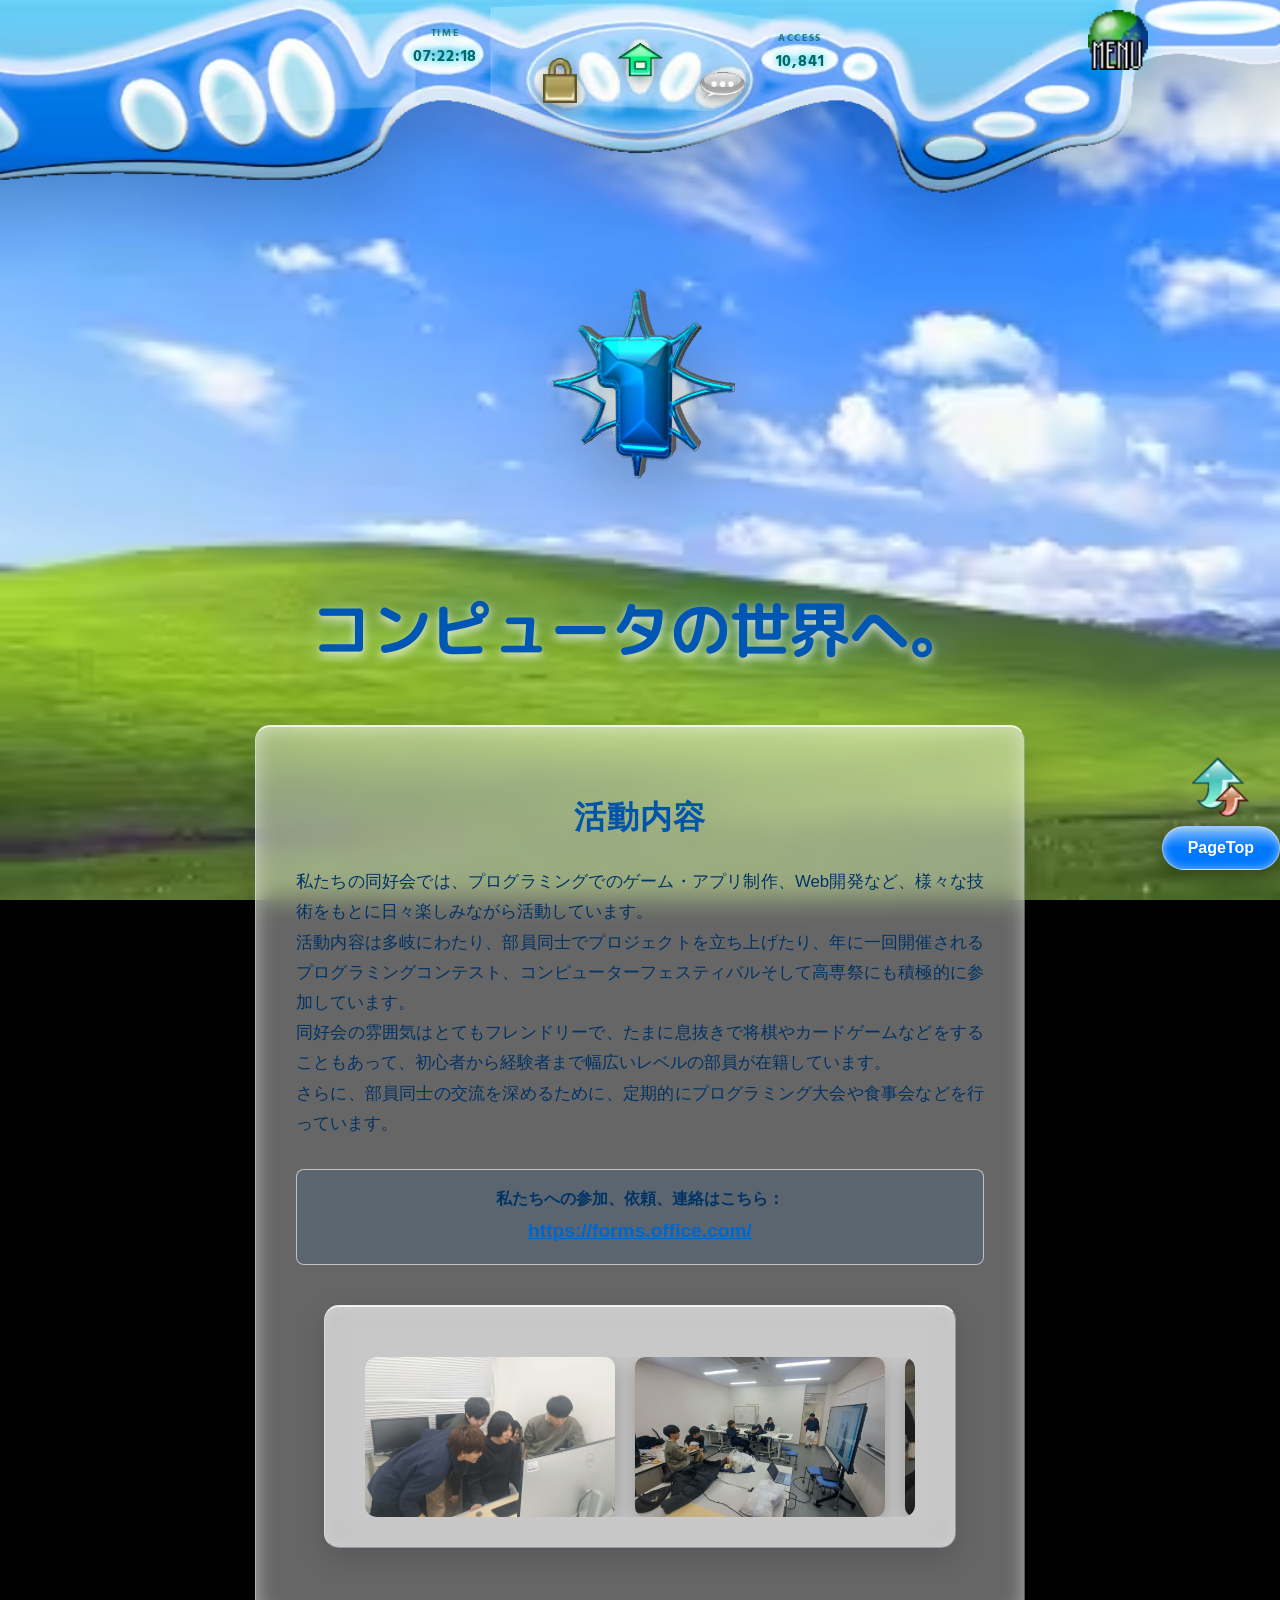
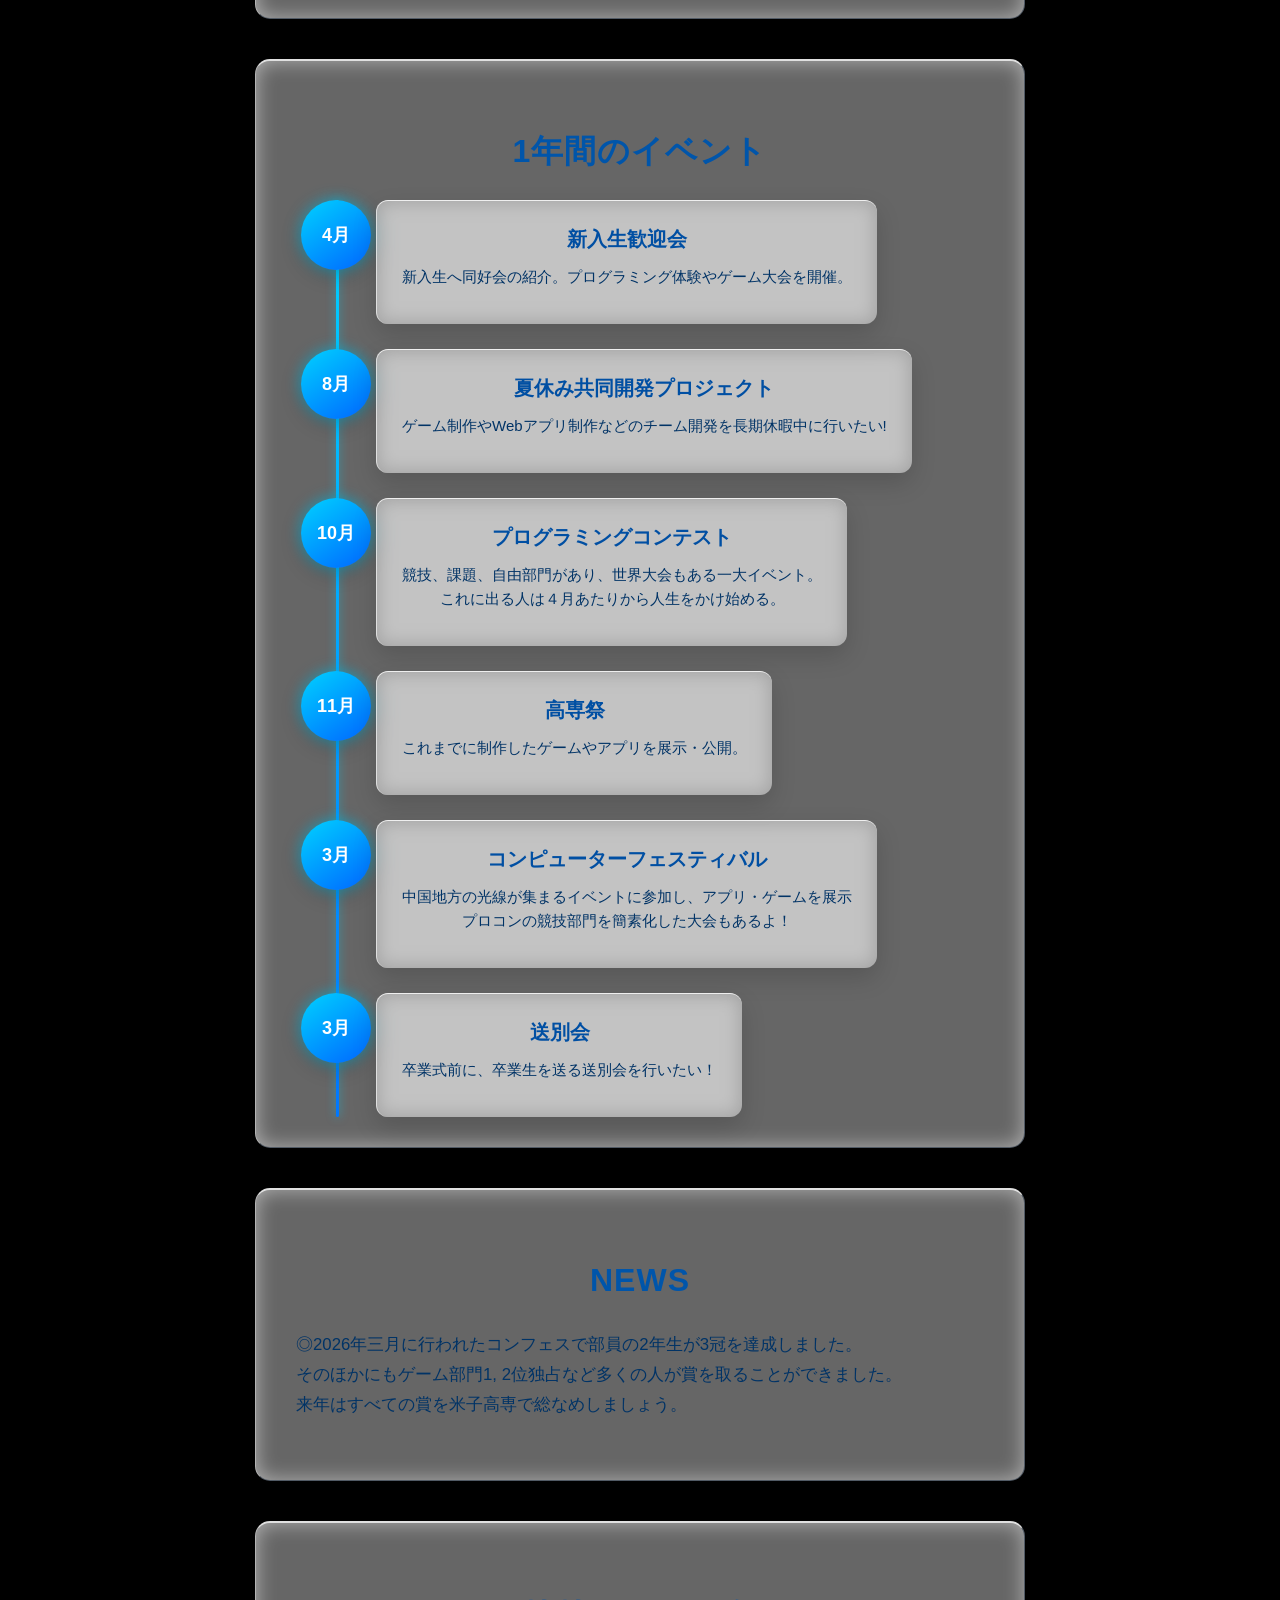
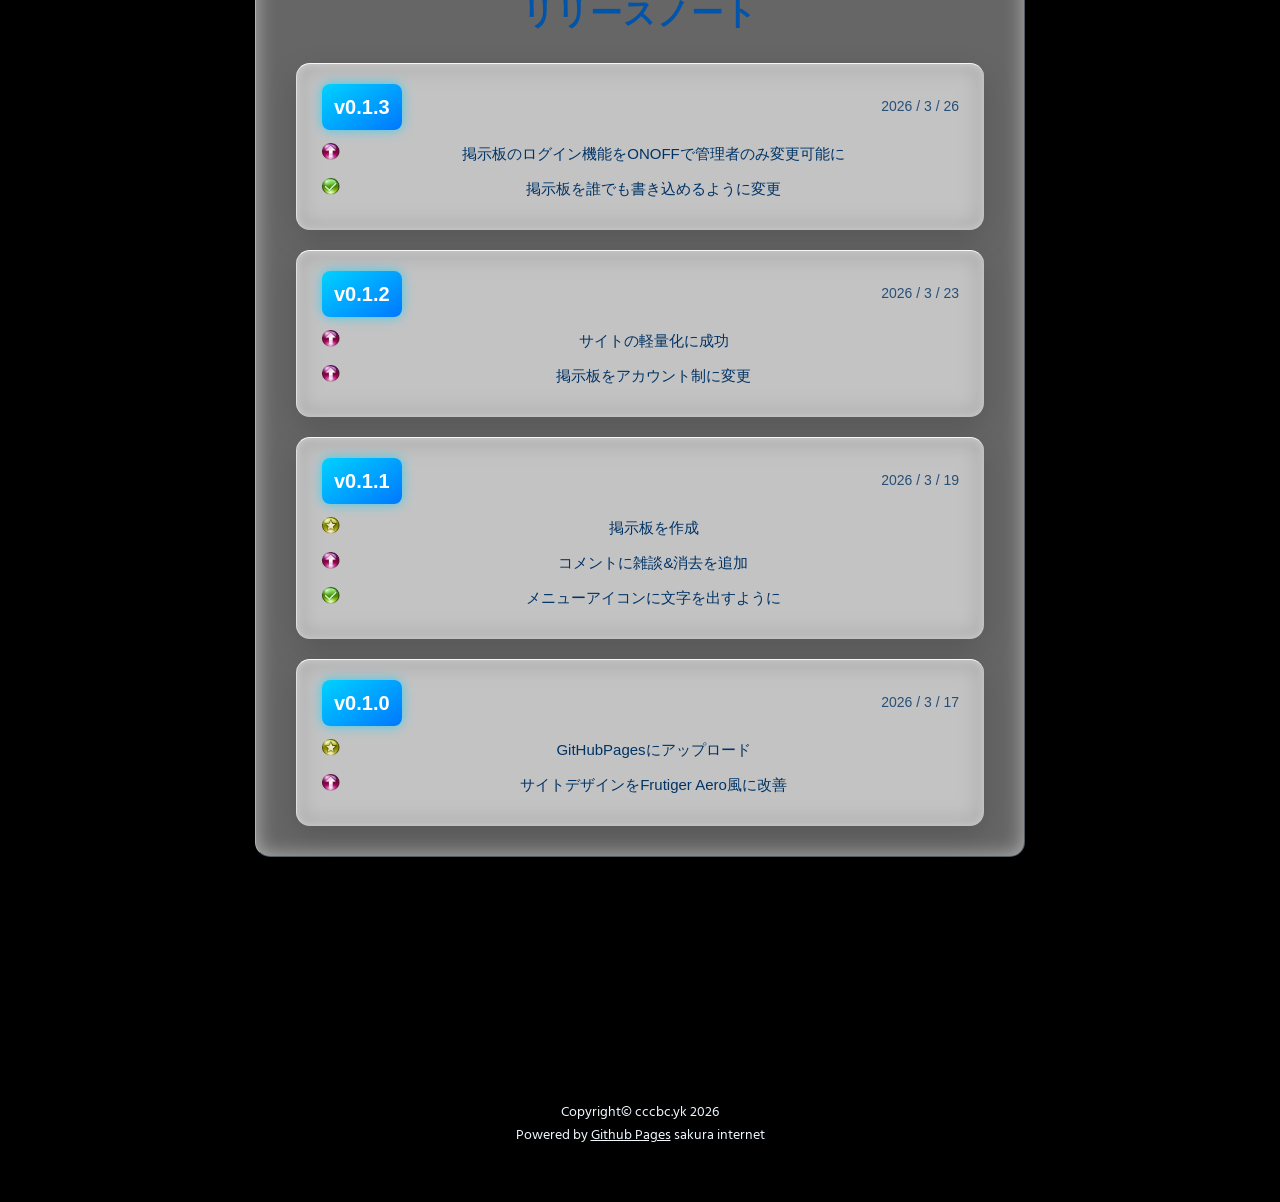
==== commit 6b67de8e: "Update index.html" ====
--- a/index.html
+++ b/index.html
@@ -252,7 +252,7 @@
                     <div class="release-card">
                         <div class="release-header">
                             <span class="release-version">v0.1.3</span>
-                            <span class="release-date">2026 / 3 / 23</span>
+                            <span class="release-date">2026 / 3 / 26</span>
                         </div>
 
                         <ul class="release-list">
